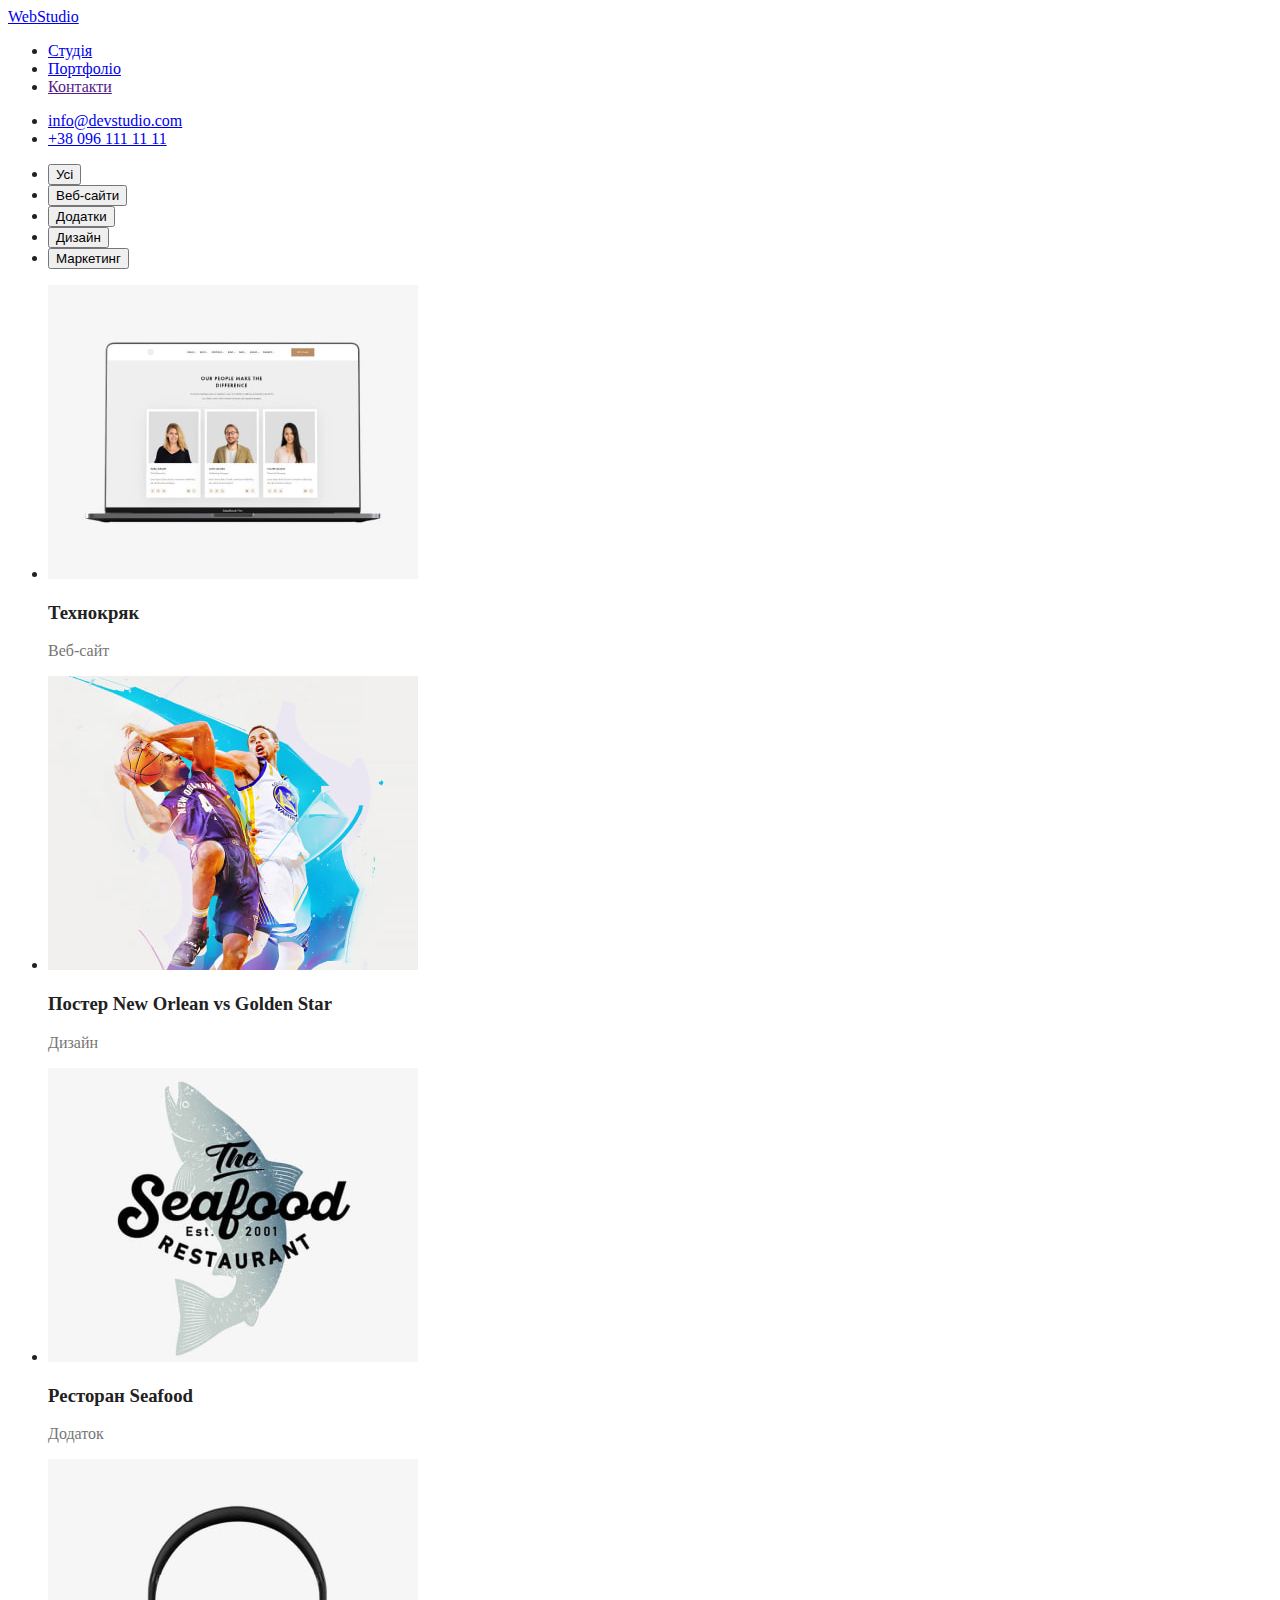
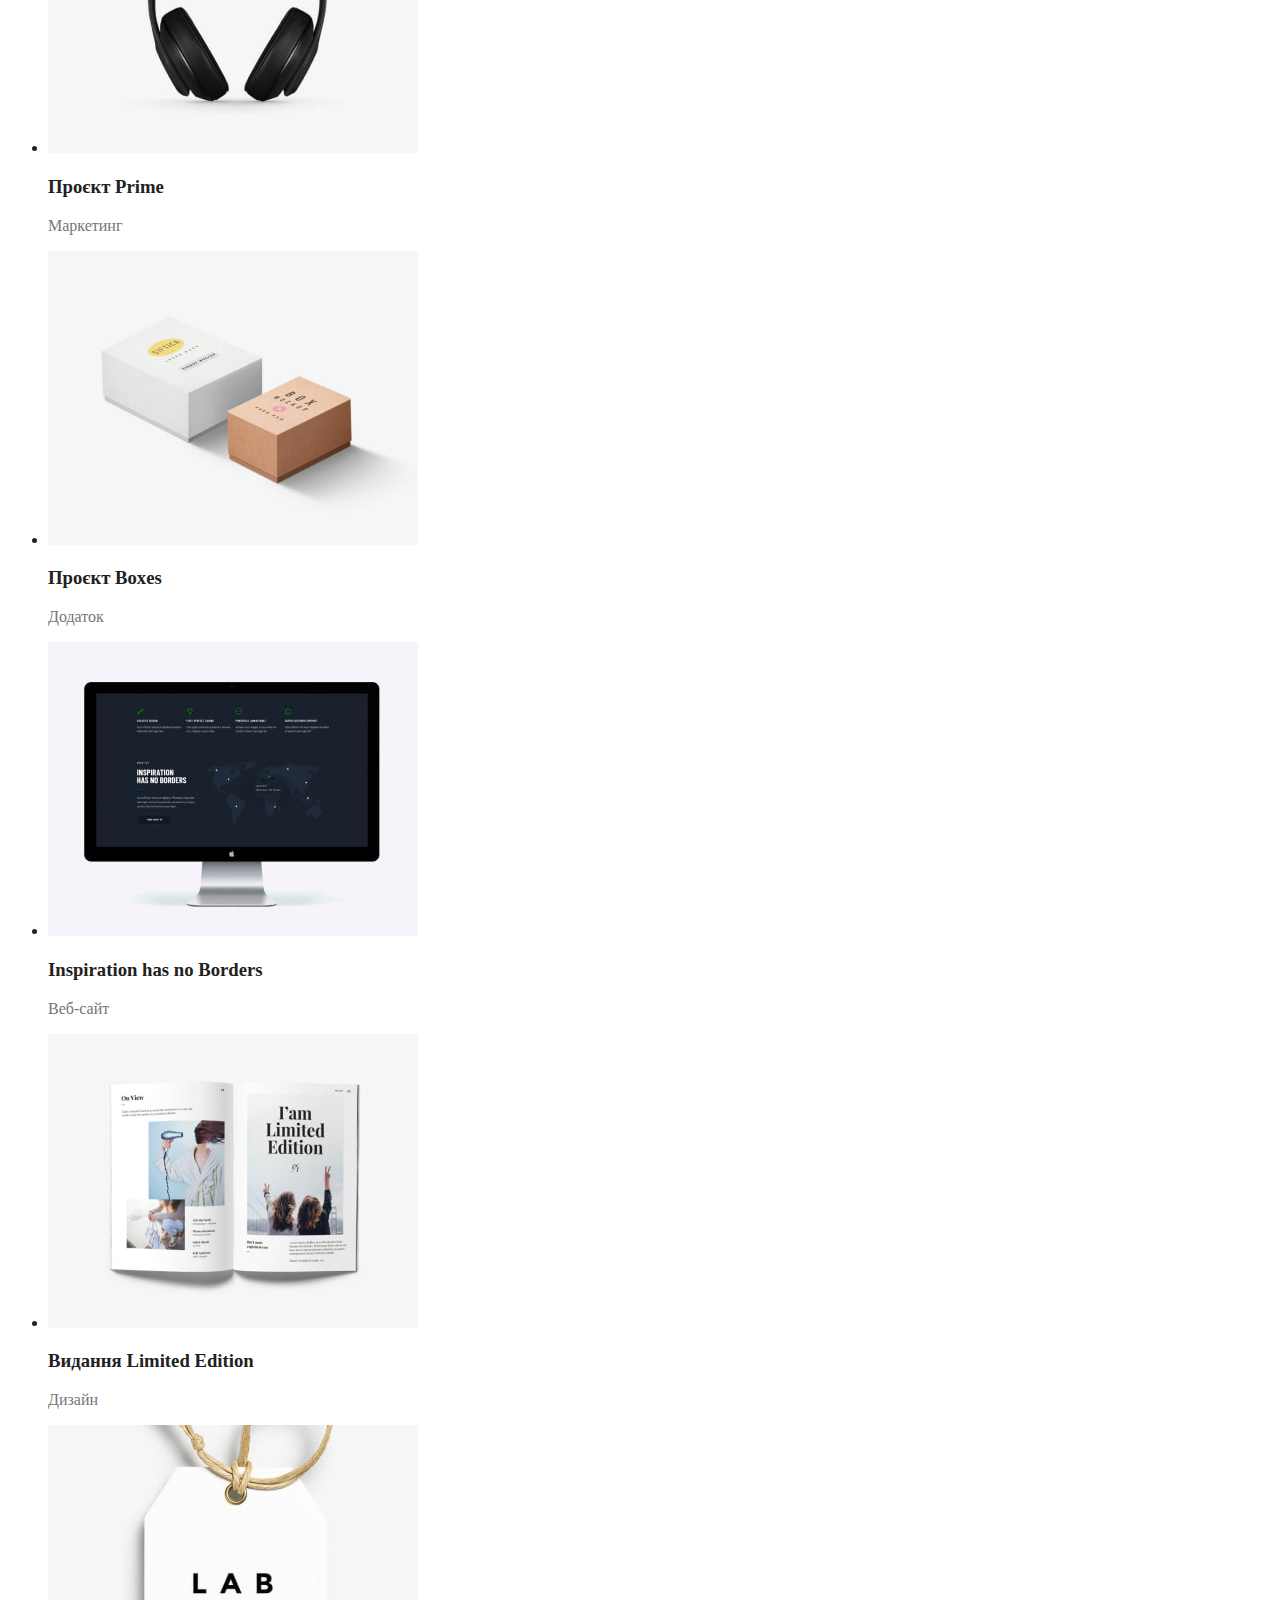
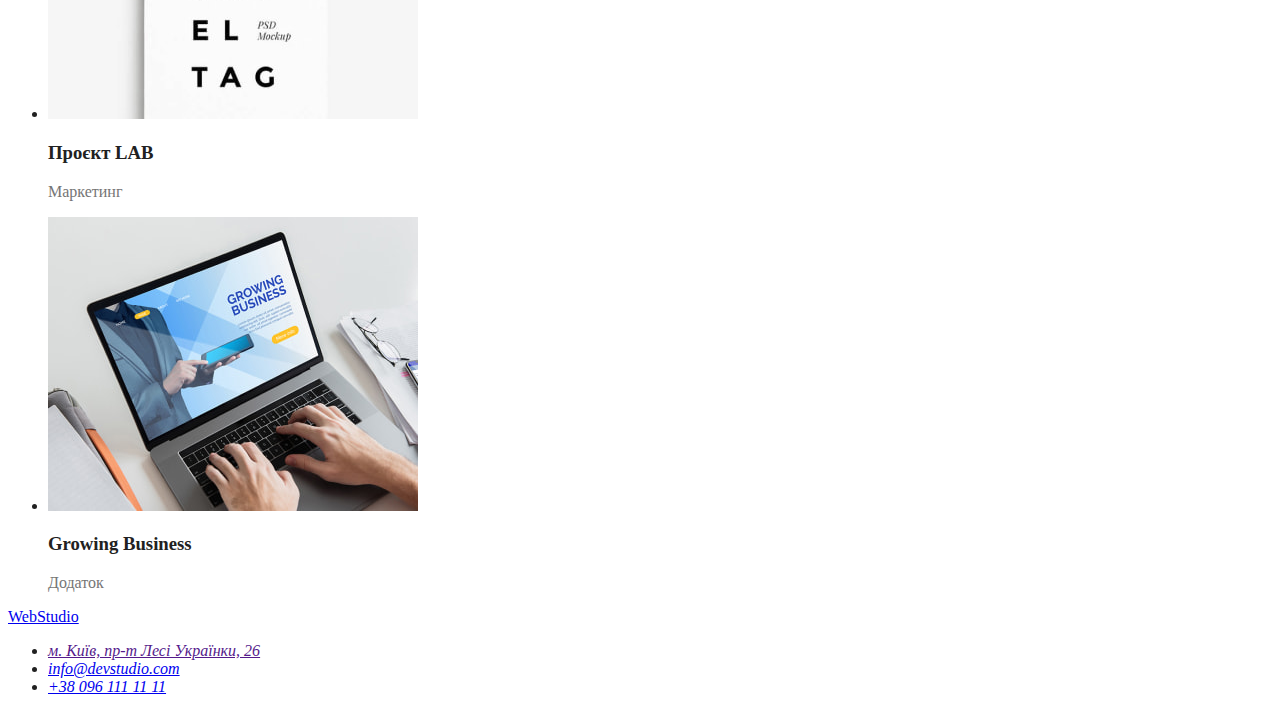
==== portfolio.html @ 9fda2fdc "Изменения небольшие" ====
<!DOCTYPE html>
<html lang="uk-UA">
  <head>
    <meta charset="UTF-8" />
    <meta http-equiv="X-UA-Compatible" content="IE=edge" />
    <meta name="viewport" content="width-device-width, initial-scale=1.0" />
    <title>WebStudio</title>

    <!-- Favicon -->

    <link rel="apple-touch-icon" sizes="180x180" href="./favicon/apple-touch-icon.png" />
    <link rel="icon" type="image/png" sizes="32x32" href="./favicon/favicon-32x32.png" />
    <link rel="icon" type="image/png" sizes="16x16" href="./favicon/favicon-16x16.png" />
    <link rel="manifest" href="./favicon/site.webmanifest" />
    <meta name="msapplication-TileColor" content="#da532c" />
    <meta name="theme-color" content="#ffffff" />

    <link rel="stylesheet" href="./css/styles.css" />
  </head>

  <body class="page">
    <header class="header">
      <nav class="main-nav">
        <a class="logo" href="./index.html">WebStudio</a>
        <ul class="nav-list">
          <li class="nav-item"><a class="nav-link" href="./index.html">Студія</a></li>
          <li class="nav-item"><a class="nav-link" href="./portfolio.html">Портфоліо</a></li>
          <li class="nav-item"><a class="nav-link" href="">Контакти</a></li>
        </ul>
      </nav>
      <ul class="cnt-list">
        <li class="cnt-item">
          <a class="cnt-link" href="mailto:info@devstudio.com">info@devstudio.com</a>
        </li>
        <li class="cnt-item">
          <a class="cnt-link" href="tel:+380961111111">+38 096 111 11 11</a>
        </li>
      </ul>
    </header>

    <main>
      <!-- Portfolio -->
      <section class="prtf">
        <ul class="prtf-list">
          <li class="prtf-item"><button class="prtf-btn" type="button">Усі</button></li>
          <li class="prtf-item"><button class="prtf-btn" type="button">Веб-сайти</button></li>
          <li class="prtf-item"><button class="prtf-btn" type="button">Додатки</button></li>
          <li class="prtf-item"><button class="prtf-btn" type="button">Дизайн</button></li>
          <li class="prtf-item"><button class="prtf-btn" type="button">Маркетинг</button></li>
        </ul>
        <ul class="img-list">
          <li class="img-item">
            <img
              class="img-link"
              src="./images/img-prtf-1.jpg"
              alt="Img1"
              width="370"
              height="294"
            />
            <h3 class="img-title">Технокряк</h3>
            <p class="img-subtitle">Веб-сайт</p>
          </li>
          <li class="img-item">
            <img
              class="img-link"
              src="./images/img-prtf-2.jpg"
              alt="Img2"
              width="370"
              height="294"
            />
            <h3 class="img-title">Постер New Orlean vs Golden Star</h3>
            <p class="img-subtitle">Дизайн</p>
          </li>
          <li class="img-item">
            <img
              class="img-link"
              src="./images/img-prtf-3.jpg"
              alt="Img3"
              width="370"
              height="294"
            />
            <h3 class="img-title">Ресторан Seafood</h3>
            <p class="img-subtitle">Додаток</p>
          </li>
          <li class="img-item">
            <img
              class="img-link"
              src="./images/img-prtf-4.jpg"
              alt="Img4"
              width="370"
              height="294"
            />
            <h3 class="img-title">Проєкт Prime</h3>
            <p class="img-subtitle">Маркетинг</p>
          </li>
          <li class="img-item">
            <img
              class="img-link"
              src="./images/img-prtf-5.jpg"
              alt="Img5"
              width="370"
              height="294"
            />
            <h3 class="img-title">Проєкт Boxes</h3>
            <p class="img-subtitle">Додаток</p>
          </li>
          <li class="img-item">
            <img
              class="img-link"
              src="./images/img-prtf-6.jpg"
              alt="Img6"
              width="370"
              height="294"
            />
            <h3 class="img-title">Inspiration has no Borders</h3>
            <p class="img-subtitle">Веб-сайт</p>
          </li>
          <li class="img-item">
            <img
              class="img-link"
              src="./images/img-prtf-7.jpg"
              alt="Img7"
              width="370"
              height="294"
            />
            <h3 class="img-title">Видання Limited Edition</h3>
            <p class="img-subtitle">Дизайн</p>
          </li>
          <li class="img-item">
            <img
              class="img-link"
              src="./images/img-prtf-8.jpg"
              alt="Img8"
              width="370"
              height="294"
            />
            <h3 class="img-title">Проєкт LAB</h3>
            <p class="img-subtitle">Маркетинг</p>
          </li>
          <li class="img-item">
            <img
              class="img-link"
              src="./images/img-prtf-9.jpg"
              alt="Img9"
              width="370"
              height="294"
            />
            <h3 class="img-title">Growing Business</h3>
            <p class="img-subtitle">Додаток</p>
          </li>
        </ul>
      </section>
    </main>

    <footer class="footer">
      <a class="logo" href="./index.html">WebStudio</a>
      <address class="addr">
        <ul class="addr-list">
          <li class="addr-item">
            <a class="addr-link" href="">м. Київ, пр-т Лесі Українки, 26</a>
          </li>
          <li class="addr-item">
            <a class="addr-link" href="mailto:info@devstudio.com">info@devstudio.com</a>
          </li>
          <li class="addr-item">
            <a class="addr-link" href="tel:+380961111111">+38 096 111 11 11</a>
          </li>
        </ul>
      </address>
    </footer>
  </body>
</html>
---- css/styles.css ----
:root {
    /* Fonts */

    /* Text colors */
    --main-cl: #212121;
    --scn-cl: #757575;
    /* Background colors */

    /* Others */
    
}

body {
    color: var(--main-cl);
}

p {
    color: var(--scn-cl);
}
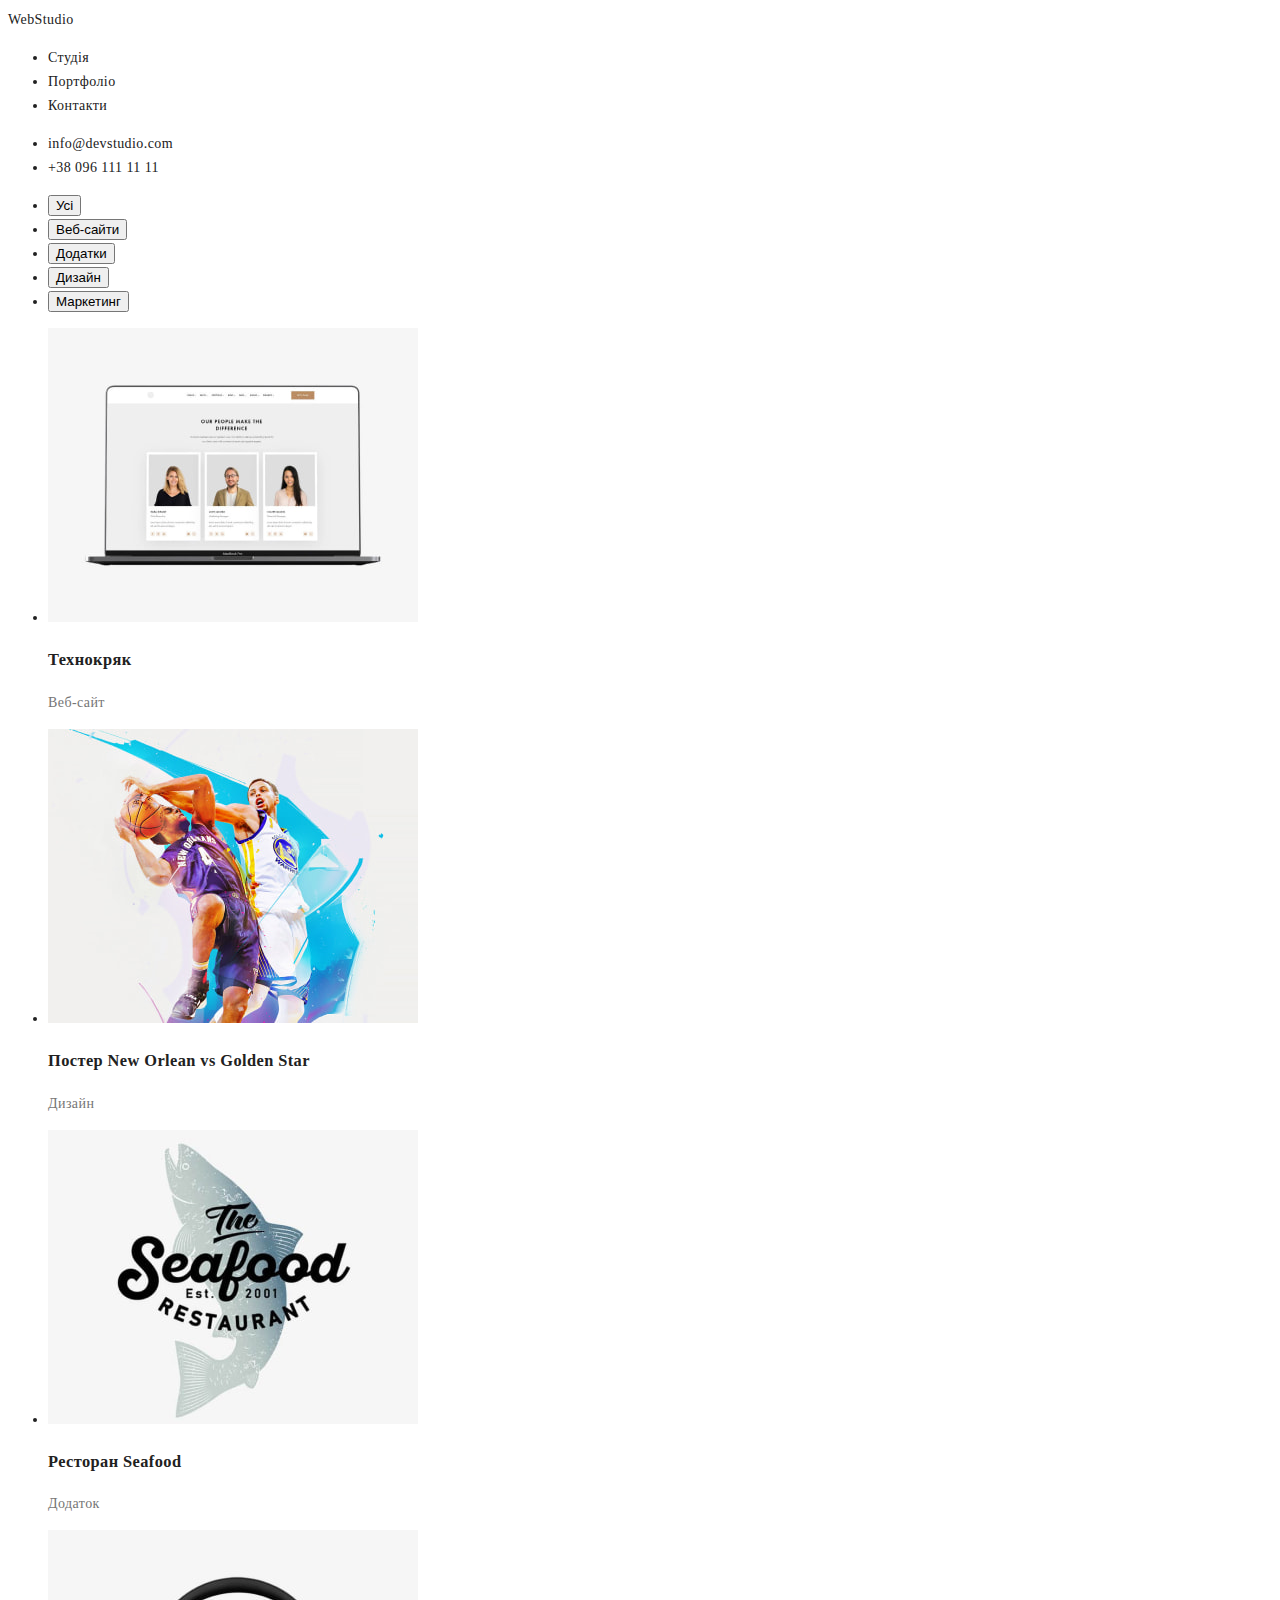
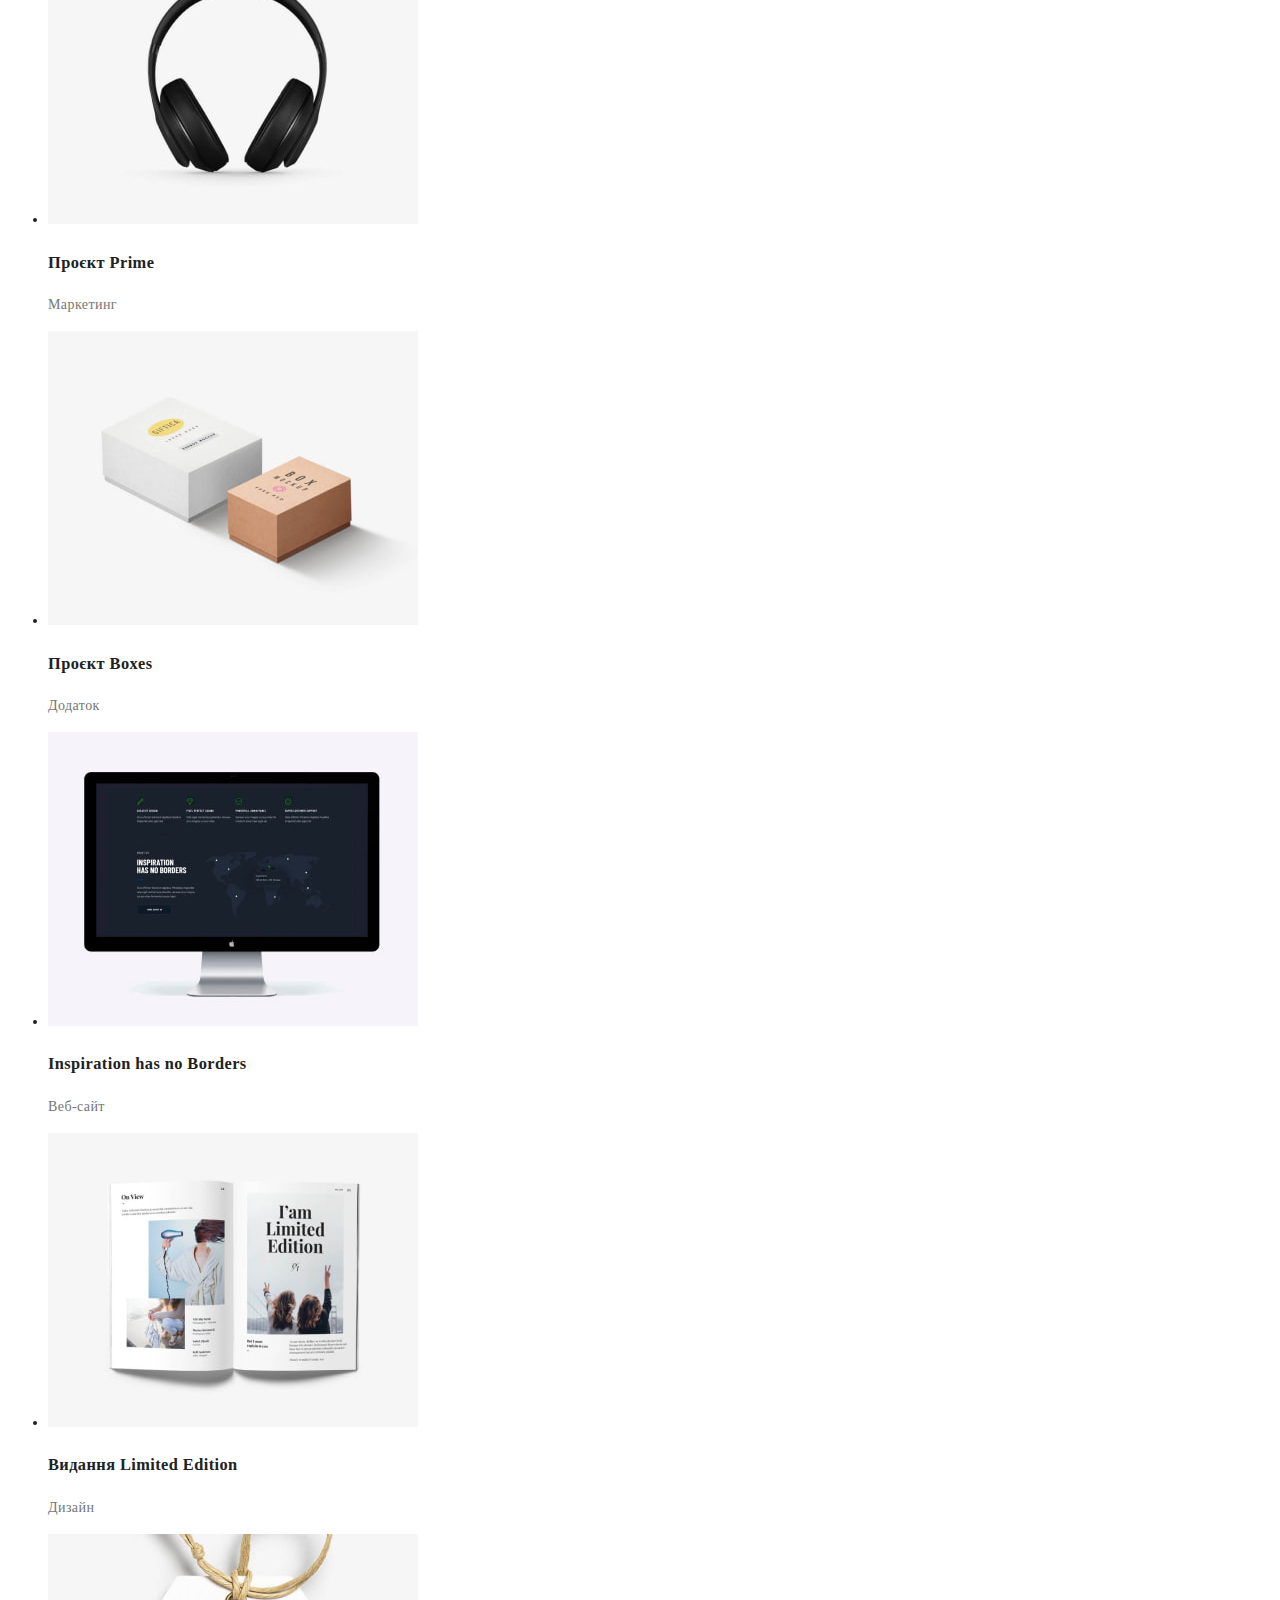
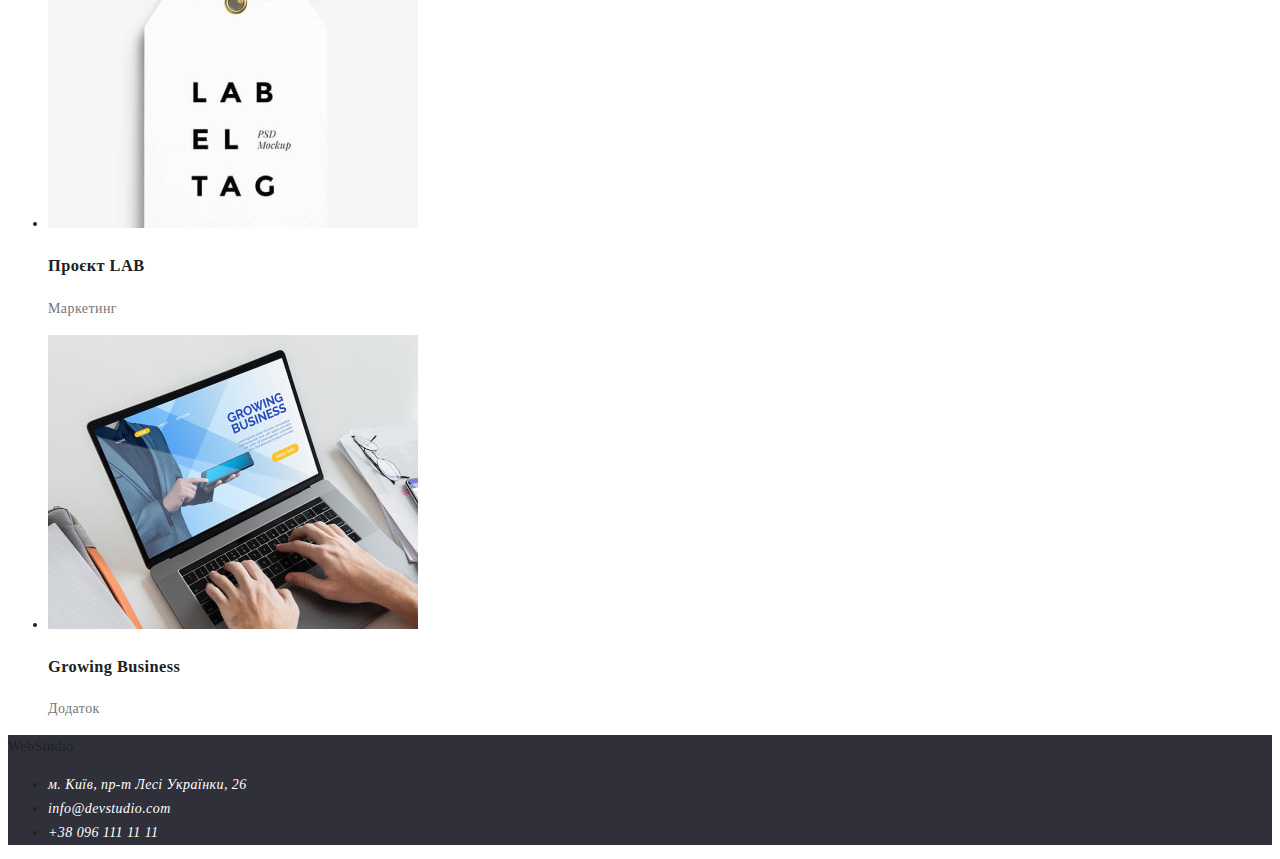
==== commit f05c2775: "Немного стилей" ====
--- a/portfolio.html
+++ b/portfolio.html
@@ -21,19 +21,19 @@
   <body class="page">
     <header class="header">
       <nav class="main-nav">
-        <a class="logo" href="./index.html">WebStudio</a>
+        <a class="logo link" href="./index.html">WebStudio</a>
         <ul class="nav-list">
-          <li class="nav-item"><a class="nav-link" href="./index.html">Студія</a></li>
-          <li class="nav-item"><a class="nav-link" href="./portfolio.html">Портфоліо</a></li>
-          <li class="nav-item"><a class="nav-link" href="">Контакти</a></li>
+          <li class="nav-item"><a class="nav-link link" href="./index.html">Студія</a></li>
+          <li class="nav-item"><a class="nav-link link" href="./portfolio.html">Портфоліо</a></li>
+          <li class="nav-item"><a class="nav-link link" href="">Контакти</a></li>
         </ul>
       </nav>
       <ul class="cnt-list">
         <li class="cnt-item">
-          <a class="cnt-link" href="mailto:info@devstudio.com">info@devstudio.com</a>
+          <a class="cnt-link link" href="mailto:info@devstudio.com">info@devstudio.com</a>
         </li>
         <li class="cnt-item">
-          <a class="cnt-link" href="tel:+380961111111">+38 096 111 11 11</a>
+          <a class="cnt-link link" href="tel:+380961111111">+38 096 111 11 11</a>
         </li>
       </ul>
     </header>
@@ -153,17 +153,17 @@
     </main>
 
     <footer class="footer">
-      <a class="logo" href="./index.html">WebStudio</a>
+      <a class="logo link" href="./index.html">WebStudio</a>
       <address class="addr">
         <ul class="addr-list">
           <li class="addr-item">
-            <a class="addr-link" href="">м. Київ, пр-т Лесі Українки, 26</a>
+            <a class="addr-link link" href="">м. Київ, пр-т Лесі Українки, 26</a>
           </li>
           <li class="addr-item">
-            <a class="addr-link" href="mailto:info@devstudio.com">info@devstudio.com</a>
+            <a class="addr-link link" href="mailto:info@devstudio.com">info@devstudio.com</a>
           </li>
           <li class="addr-item">
-            <a class="addr-link" href="tel:+380961111111">+38 096 111 11 11</a>
+            <a class="addr-link link" href="tel:+380961111111">+38 096 111 11 11</a>
           </li>
         </ul>
       </address>
--- a/css/styles.css
+++ b/css/styles.css
@@ -2,18 +2,48 @@
     /* Fonts */
 
     /* Text colors */
-    --main-cl: #212121;
-    --scn-cl: #757575;
+    --main-txt-cl: #212121;
+    --scn-txt-cl: #757575;
+    --third-txt-cl: #FFFFFF;
+    
     /* Background colors */
+    --main-bg-cl: #2F303A;
 
     /* Others */
     
 }
 
 body {
-    color: var(--main-cl);
+    color: var(--main-txt-cl);
+    font-size: 14px;
+    line-height: calc(24 / 14);
+    letter-spacing: 0.03em;
+    
 }
 
-p {
-    color: var(--scn-cl);
+.pecul-subtitle,
+.team-subtitle,
+.img-subtitle
+ {
+    color: var(--scn-txt-cl);
+}
+
+/* Как вариант */
+/* p {
+   color: var(--scn-txt-cl); 
+} */
+
+.hero,
+.footer {
+    background-color: var(--main-bg-cl);
+}
+
+.link {
+    text-decoration: none;
+    color: var(--main-txt-cl);
+}
+
+.addr-link,
+.hero-title {
+    color: var(--third-txt-cl);
 }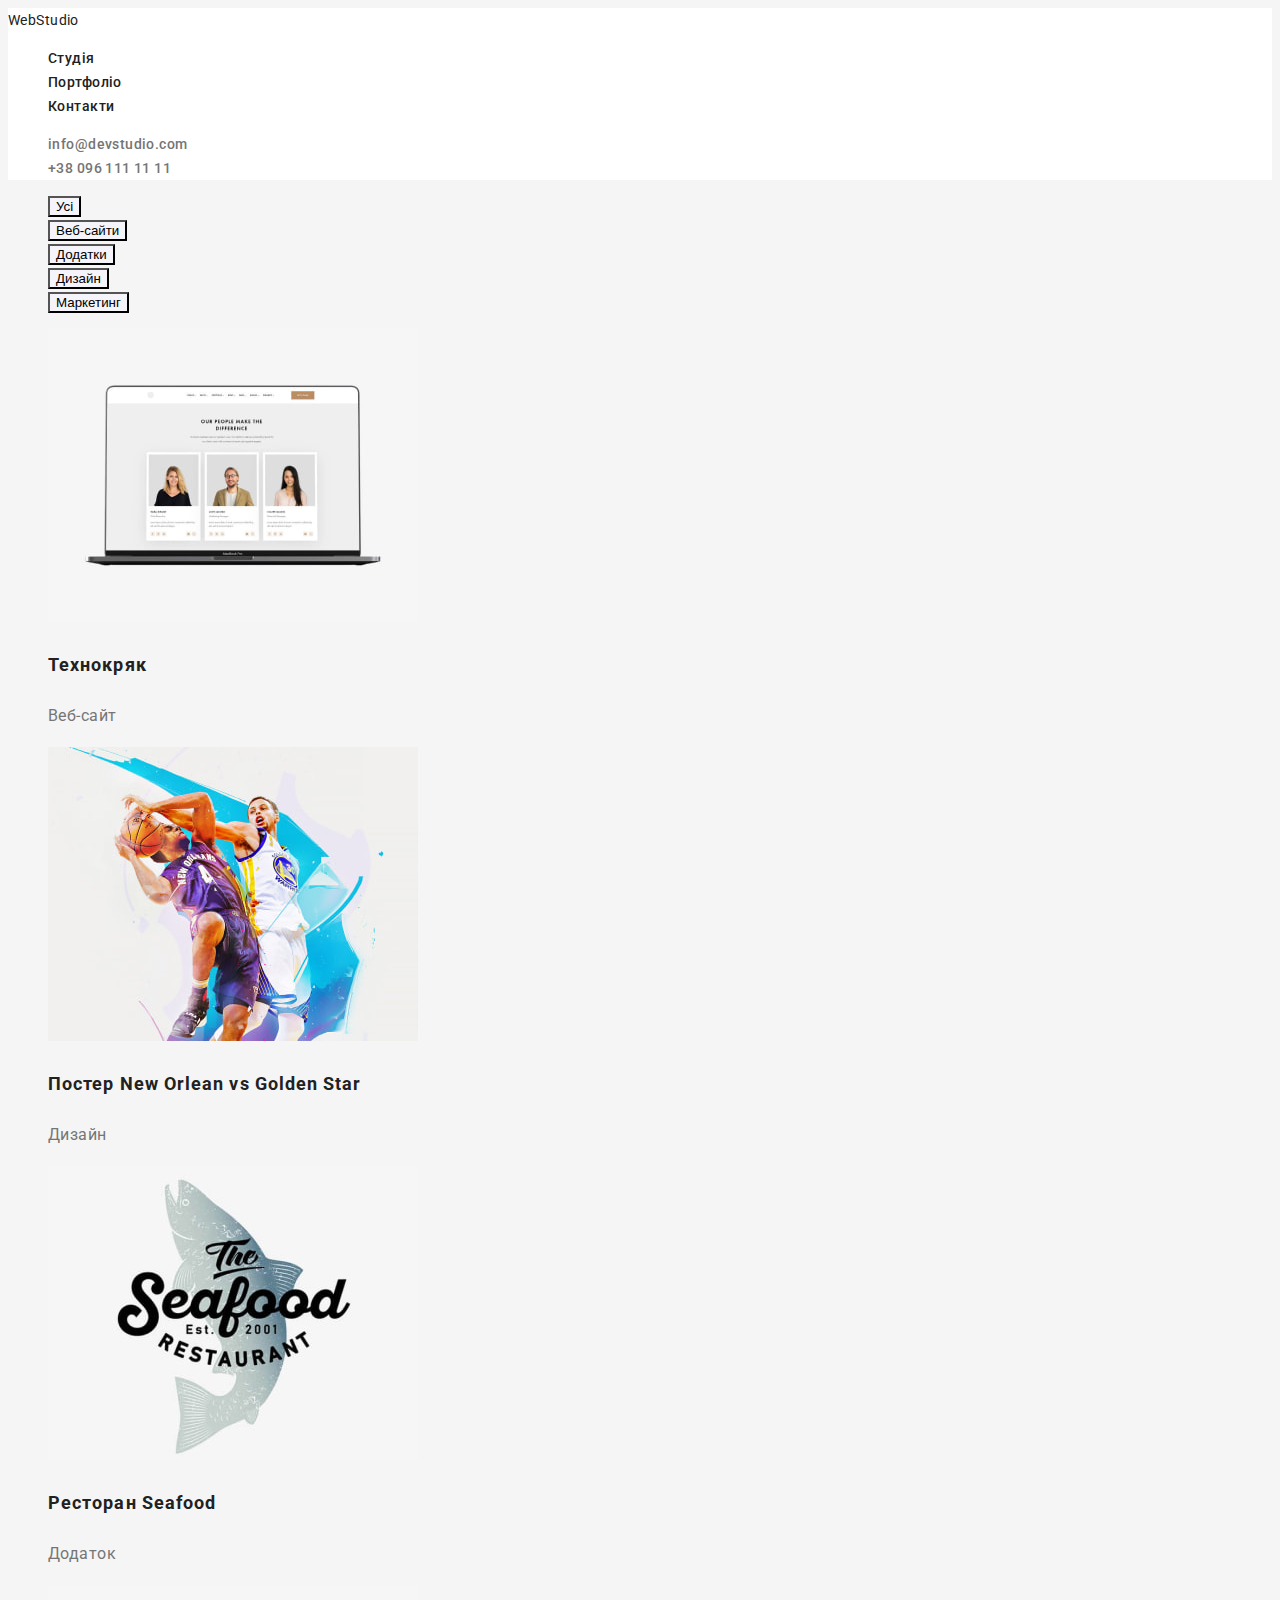
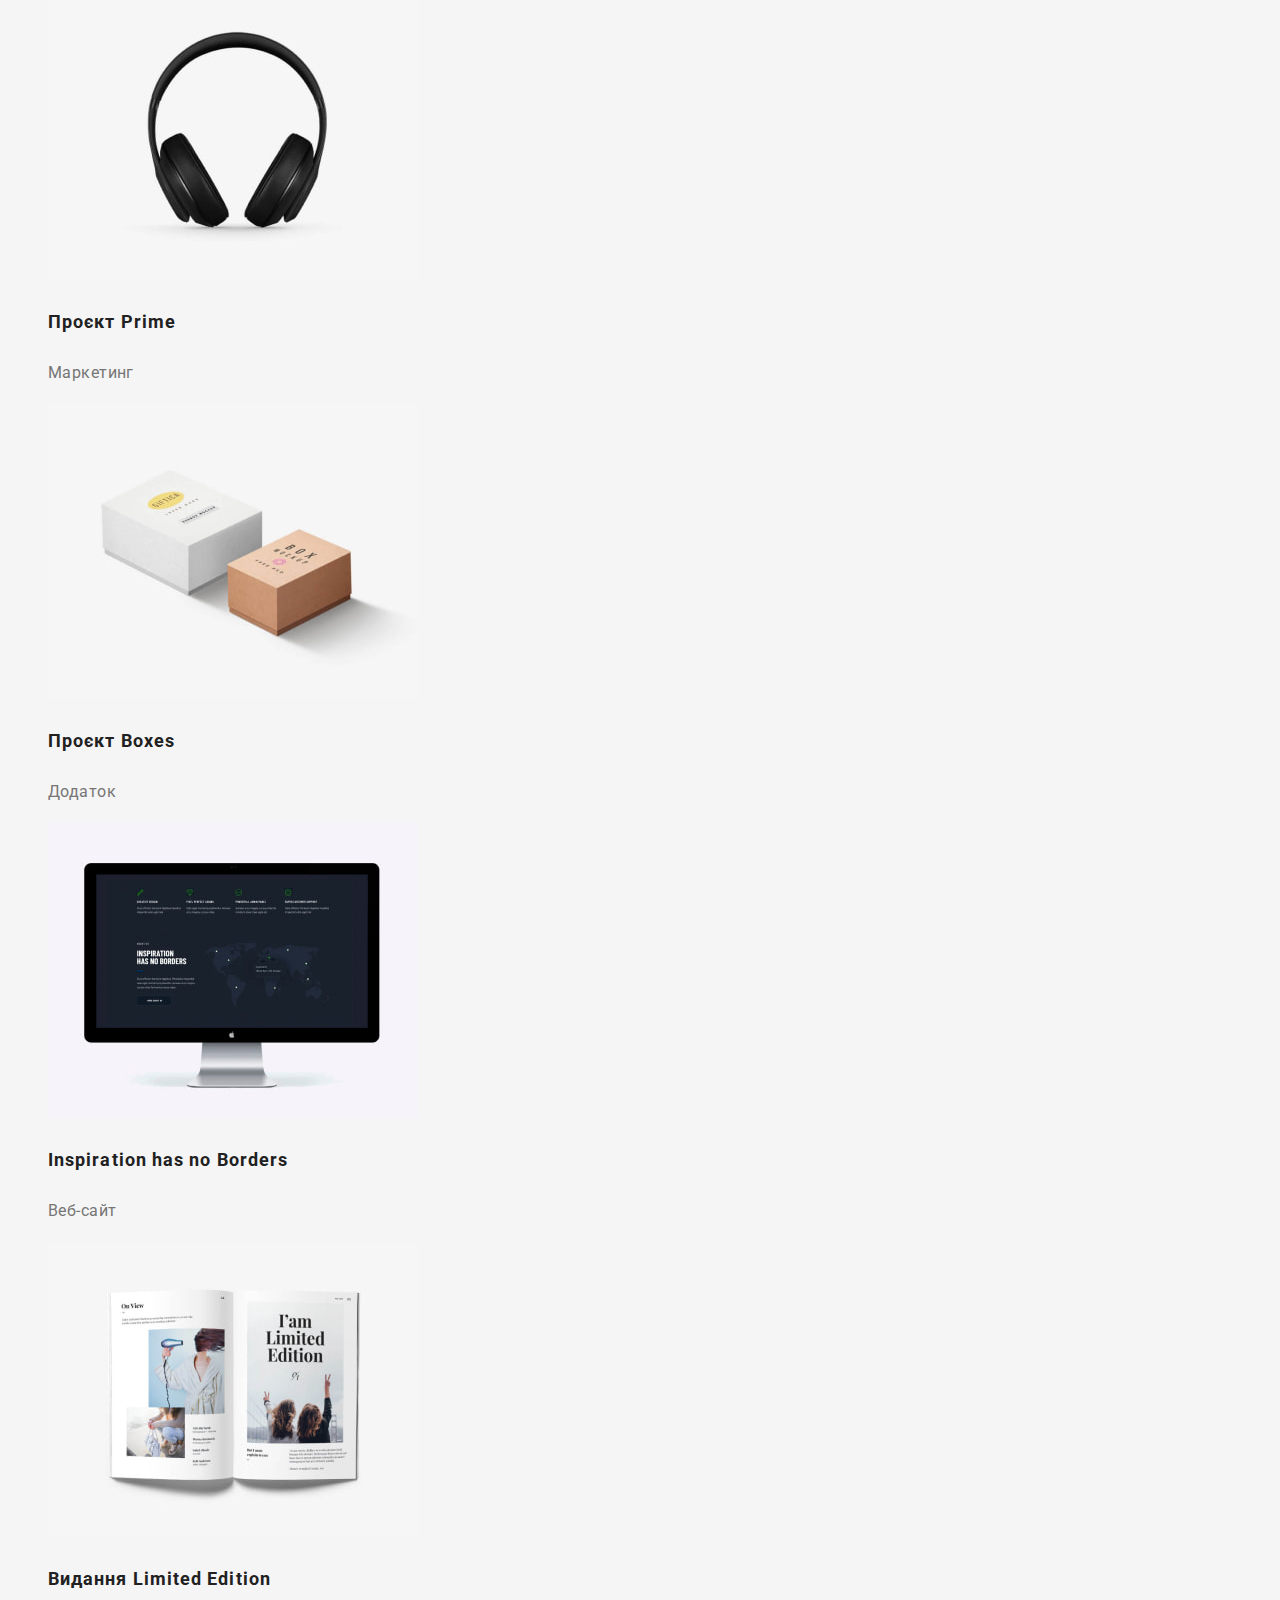
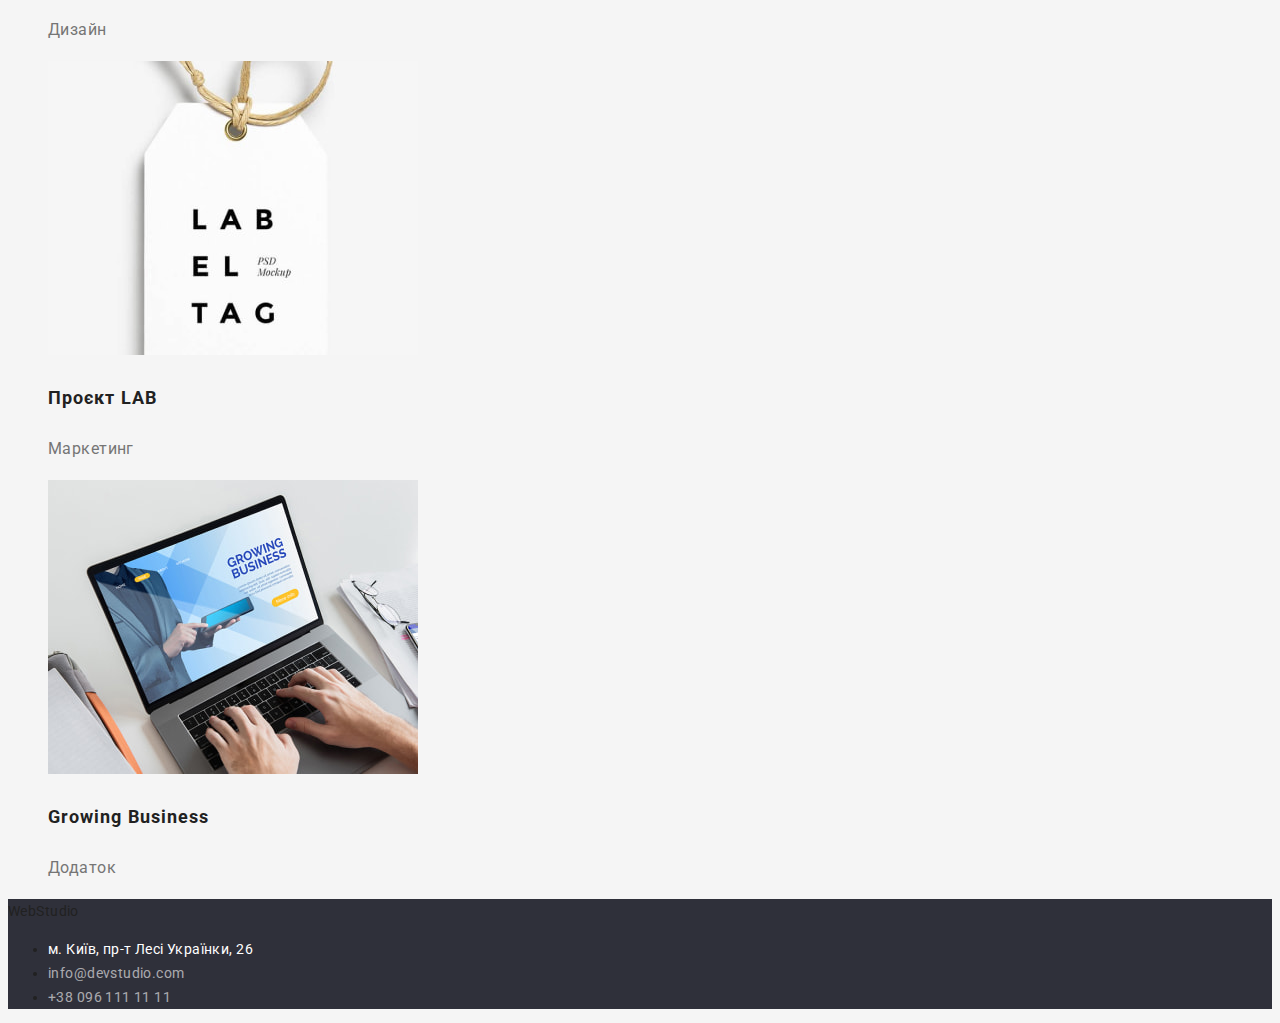
==== commit 0fda1fe7: "Добавлены классы шрифтов" ====
--- a/portfolio.html
+++ b/portfolio.html
@@ -15,20 +15,31 @@
     <meta name="msapplication-TileColor" content="#da532c" />
     <meta name="theme-color" content="#ffffff" />
 
+    <!-- Fonts -->
+    <link rel="preconnect" href="https://fonts.googleapis.com" />
+    <link rel="preconnect" href="https://fonts.gstatic.com" crossorigin />
+    <link
+      href="https://fonts.googleapis.com/css2?family=Raleway:wght@700&family=Roboto:wght@400;500;700;900&display=swap"
+      rel="stylesheet"
+    />
+    <!-- Styles -->
     <link rel="stylesheet" href="./css/styles.css" />
   </head>
 
-  <body class="page">
+  <body class="page"> 
+
+    <!-- Header -->
+
     <header class="header">
       <nav class="main-nav">
         <a class="logo link" href="./index.html">WebStudio</a>
-        <ul class="nav-list">
+        <ul class="nav-list list">
           <li class="nav-item"><a class="nav-link link" href="./index.html">Студія</a></li>
           <li class="nav-item"><a class="nav-link link" href="./portfolio.html">Портфоліо</a></li>
           <li class="nav-item"><a class="nav-link link" href="">Контакти</a></li>
         </ul>
       </nav>
-      <ul class="cnt-list">
+      <ul class="cnt-list list">
         <li class="cnt-item">
           <a class="cnt-link link" href="mailto:info@devstudio.com">info@devstudio.com</a>
         </li>
@@ -41,14 +52,14 @@
     <main>
       <!-- Portfolio -->
       <section class="prtf">
-        <ul class="prtf-list">
+        <ul class="prtf-list list">
           <li class="prtf-item"><button class="prtf-btn" type="button">Усі</button></li>
           <li class="prtf-item"><button class="prtf-btn" type="button">Веб-сайти</button></li>
           <li class="prtf-item"><button class="prtf-btn" type="button">Додатки</button></li>
           <li class="prtf-item"><button class="prtf-btn" type="button">Дизайн</button></li>
           <li class="prtf-item"><button class="prtf-btn" type="button">Маркетинг</button></li>
         </ul>
-        <ul class="img-list">
+        <ul class="img-list list">
           <li class="img-item">
             <img
               class="img-link"
@@ -150,7 +161,9 @@
           </li>
         </ul>
       </section>
-    </main>
+    </main> 
+
+    <!-- Footer -->
 
     <footer class="footer">
       <a class="logo link" href="./index.html">WebStudio</a>
@@ -160,10 +173,10 @@
             <a class="addr-link link" href="">м. Київ, пр-т Лесі Українки, 26</a>
           </li>
           <li class="addr-item">
-            <a class="addr-link link" href="mailto:info@devstudio.com">info@devstudio.com</a>
+            <a class="addr-link link tm" href="mailto:info@devstudio.com">info@devstudio.com</a>
           </li>
           <li class="addr-item">
-            <a class="addr-link link" href="tel:+380961111111">+38 096 111 11 11</a>
+            <a class="addr-link link tm" href="tel:+380961111111">+38 096 111 11 11</a>
           </li>
         </ul>
       </address>
--- a/css/styles.css
+++ b/css/styles.css
@@ -1,31 +1,34 @@
 :root {
-    /* Fonts */
+  /* Fonts */
+  --main-font: 'Roboto', sans-serif;
+  --scn-font: 'Raleway', sans-serif;
 
-    /* Text colors */
-    --main-txt-cl: #212121;
-    --scn-txt-cl: #757575;
-    --third-txt-cl: #FFFFFF;
-    
-    /* Background colors */
-    --main-bg-cl: #2F303A;
+  /* Text colors */
+  --main-txt-cl: #212121;
+  --scn-txt-cl: #757575;
+  --light-txt-cl: #ffffff;
+  --accent-cl: #2196f3;
 
-    /* Others */
-    
+  /* Background colors */
+  --main-bg-cl: #2f303a;
+  --light-bg-cl: #f5f5f5;
+
+  /* Others */
 }
 
 body {
-    color: var(--main-txt-cl);
-    font-size: 14px;
-    line-height: calc(24 / 14);
-    letter-spacing: 0.03em;
-    
+  font-family: var(--main-font);
+  color: var(--main-txt-cl);
+  font-size: 14px;
+  line-height: calc(24 / 14);
+  letter-spacing: 0.03em;
+  background-color: var(--light-bg-cl);
 }
 
 .pecul-subtitle,
 .team-subtitle,
-.img-subtitle
- {
-    color: var(--scn-txt-cl);
+.img-subtitle {
+  color: var(--scn-txt-cl);
 }
 
 /* Как вариант */
@@ -35,15 +38,155 @@
 
 .hero,
 .footer {
-    background-color: var(--main-bg-cl);
+  background-color: var(--main-bg-cl);
 }
 
 .link {
-    text-decoration: none;
-    color: var(--main-txt-cl);
+  text-decoration: none;
+  color: var(--main-txt-cl);
 }
 
 .addr-link,
 .hero-title {
-    color: var(--third-txt-cl);
+  color: var(--light-txt-cl);
+}
+
+.prtf-btn,
+.hero-btn {
+  cursor: pointer;
+}
+
+.list {
+  list-style: none;
+}
+
+/* Header */
+
+.header {
+  background-color: #ffffff;
+}
+
+.nav-link:hover,
+.nav-link:focus,
+.cnt-link:hover,
+.cnt-link:focus {
+  color: var(--accent-cl);
+}
+
+.nav-link {
+  font-weight: 500;
+  line-height: calc(16 / 14);
+}
+
+.cnt-link {
+  font-weight: 500;
+  line-height: calc(16 / 14);
+  color: var(--scn-txt-cl);
+}
+
+/* Hero */
+
+.hero-btn {
+  background-color: var(--accent-cl);
+  color: var(--light-txt-cl);
+}
+
+.hero-title {
+  font-weight: 900;
+  font-size: 44px;
+  line-height: calc(60 / 44);
+  text-align: center;
+  letter-spacing: 0.06em;
+  text-transform: uppercase;
+}
+
+.hero-btn {
+  font-weight: 700;
+  font-size: 16px;
+  line-height: calc(30 / 16);
+  display: flex;
+  align-items: center;
+  text-align: center;
+  letter-spacing: 0.06em;
+}
+
+/* Peculiarities */
+
+.pecul-title {
+  font-weight: 700;
+  font-size: 14px;
+  line-height: calc(16 / 14);
+}
+
+/* About */
+
+.about-title {
+  font-weight: 700;
+  font-size: 36px;
+  line-height: calc(42 / 36);
+  text-align: center;
+}
+
+/* Team */
+
+.team {
+  background-color: #f5f4fa;
+}
+
+.team-img,
+.img-link {
+  background-color: #ffffff;
+}
+
+.team-main-title {
+  font-weight: 700;
+  font-size: 36px;
+  line-height: calc(42 / 36);
+  text-align: center;
+}
+
+.team-title {
+  font-weight: 500;
+  font-size: 16px;
+  line-height: calc(19 / 16);
+  text-align: center;
+}
+
+.team-subtitle {
+  font-size: 16px;
+  line-height: calc(19 / 16);
+  text-align: center;
+}
+
+/* Portfolio */
+
+.prtf-btn {
+  background-color: #f5f4fa;
+}
+
+.prtf-btn:hover {
+  background-color: var(--accent-cl);
+  color: var(--light-txt-cl);
+}
+
+.img-title {
+  font-weight: 700;
+  font-size: 18px;
+  line-height: calc(36 / 18);
+  letter-spacing: 0.06em;
+}
+
+.img-subtitle {
+  font-size: 16px;
+  line-height: calc(30 / 16);
+}
+ 
+/* Footer */
+
+.addr-link {   
+font-style: normal;
+}
+
+.tm {
+    color: rgba(255, 255, 255, 0.6);
 }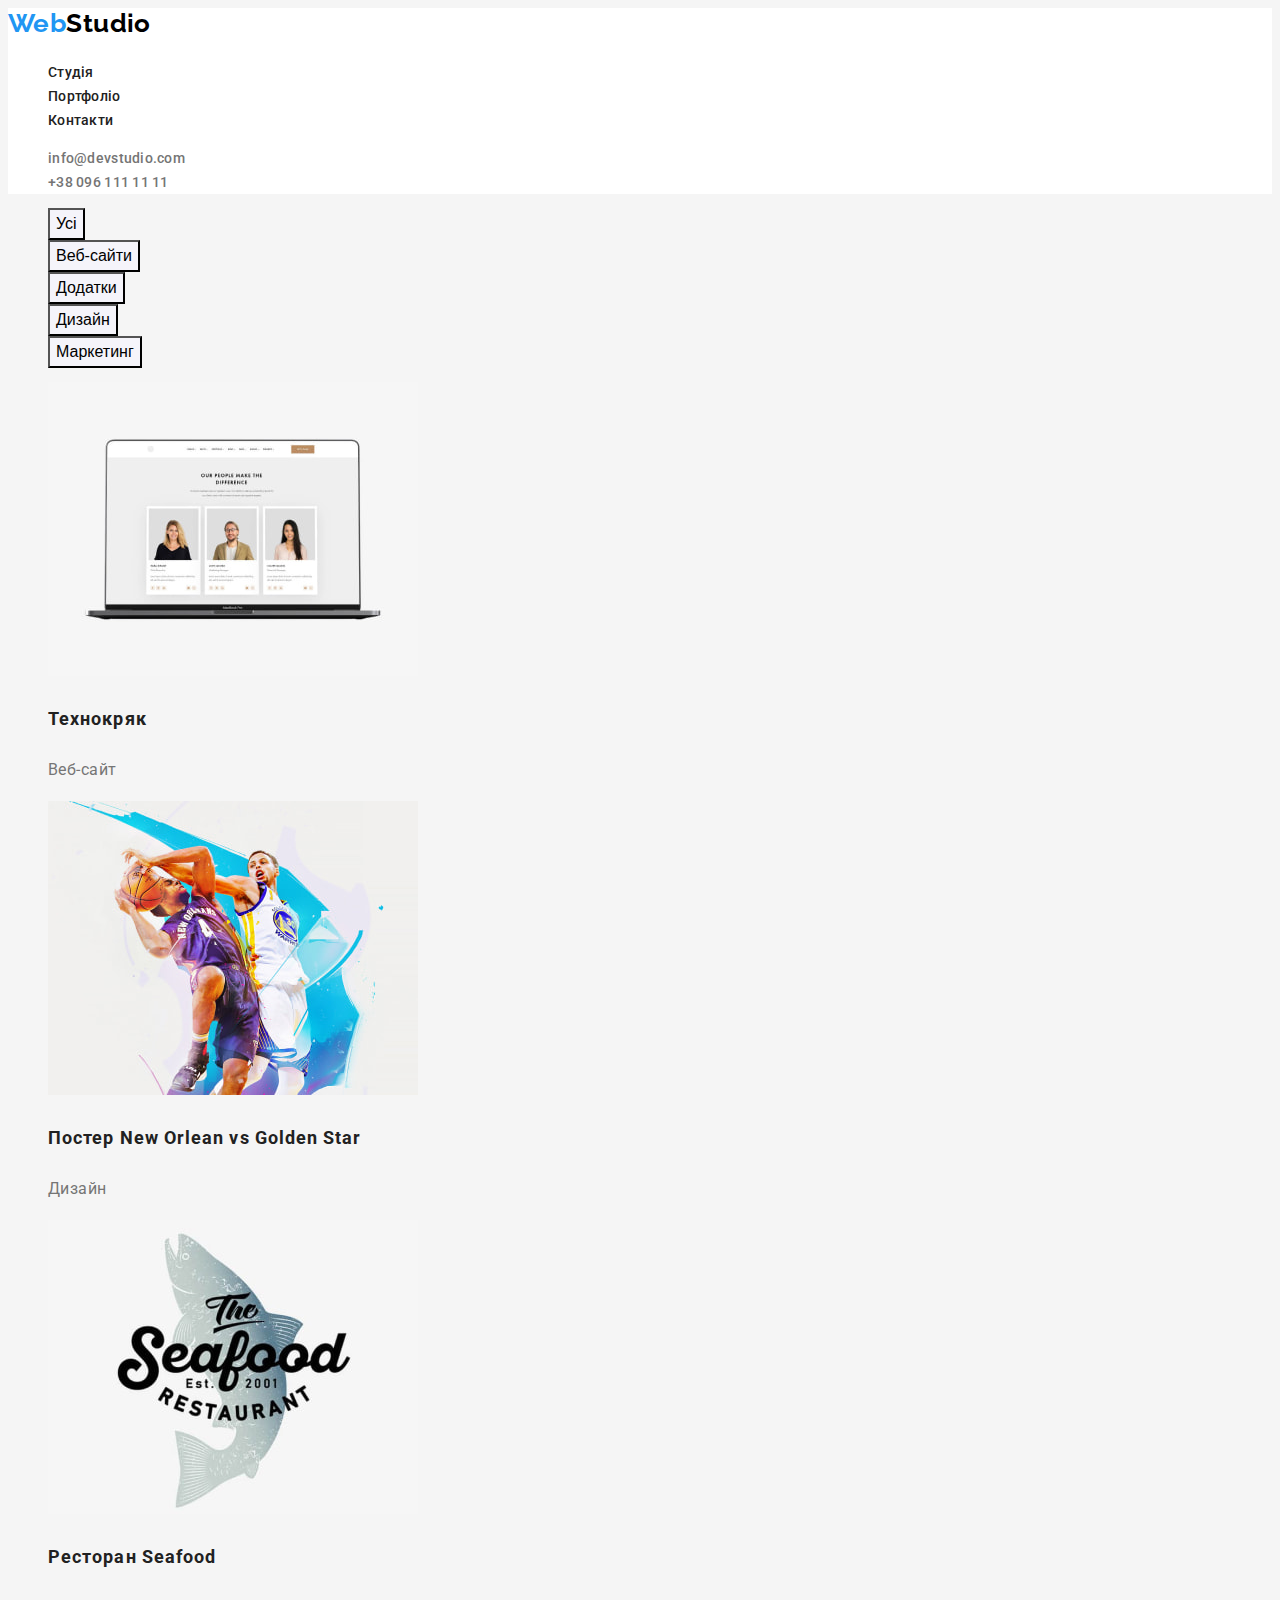
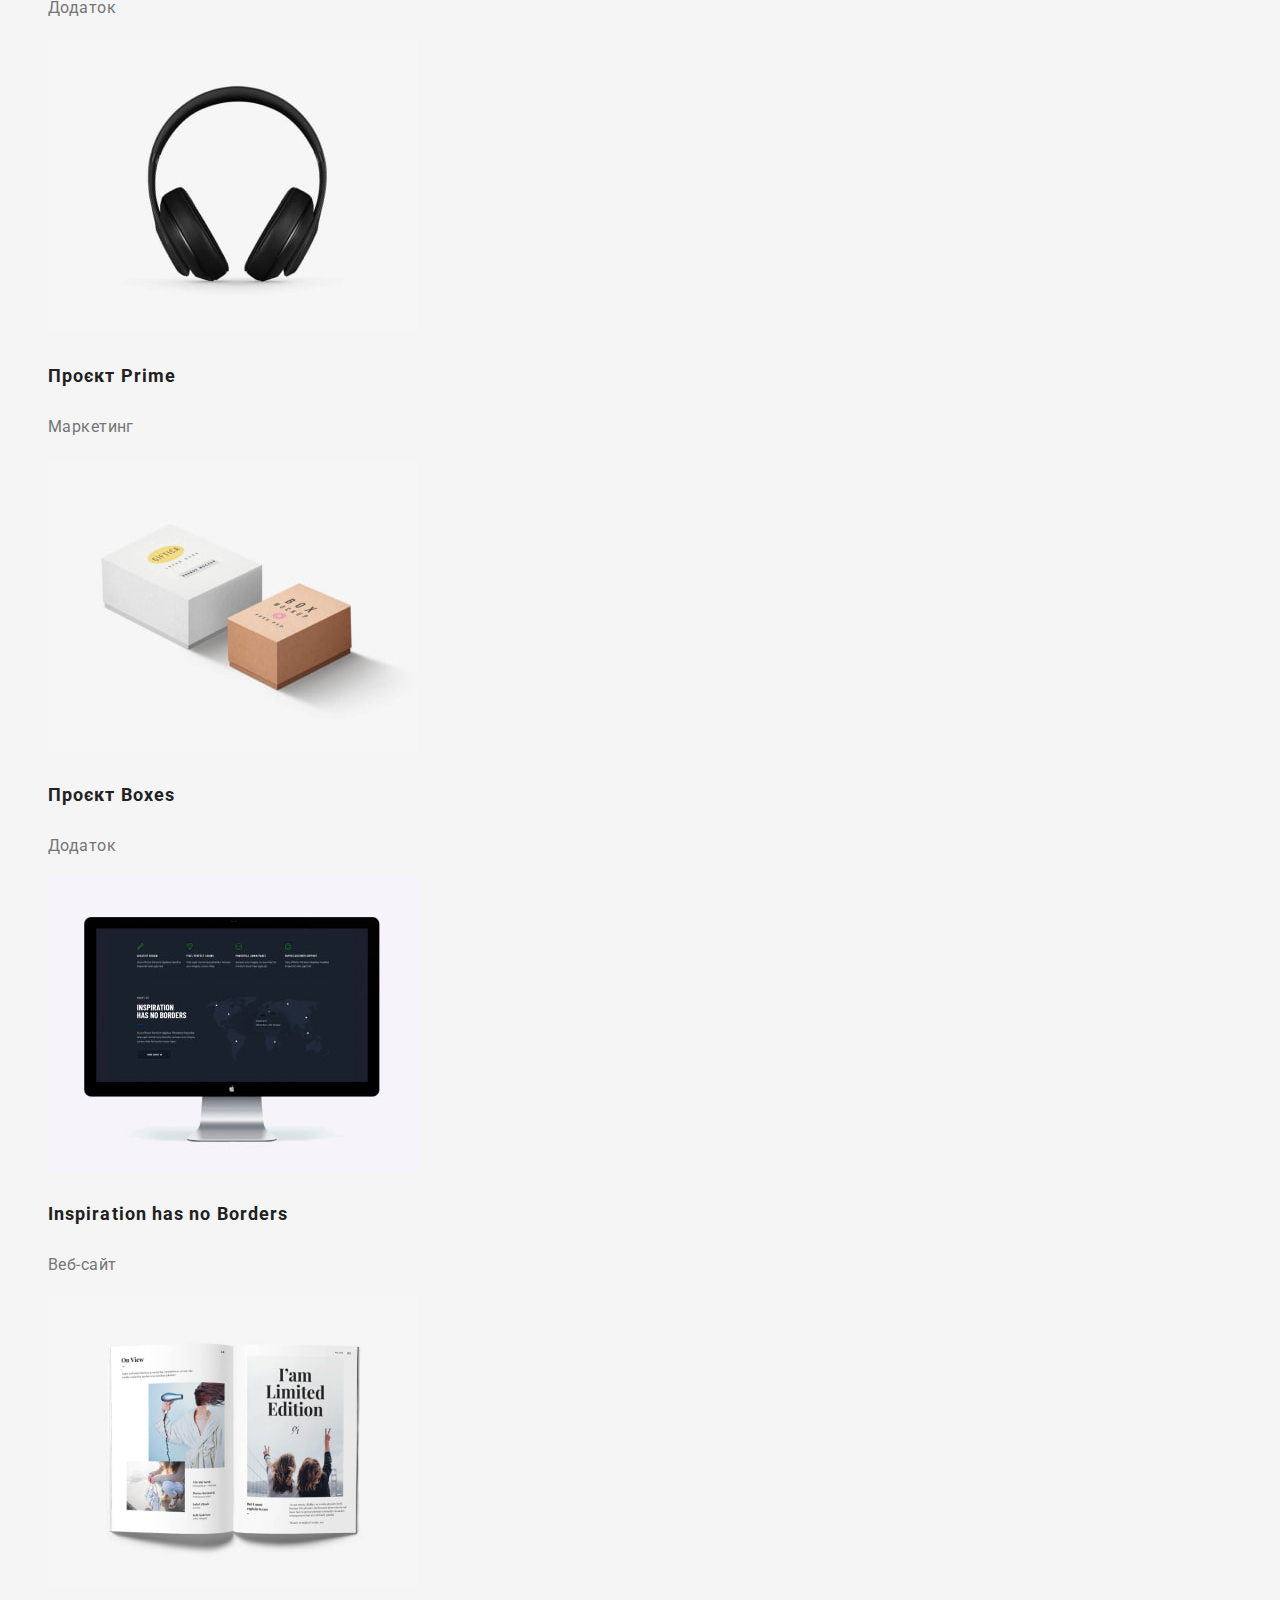
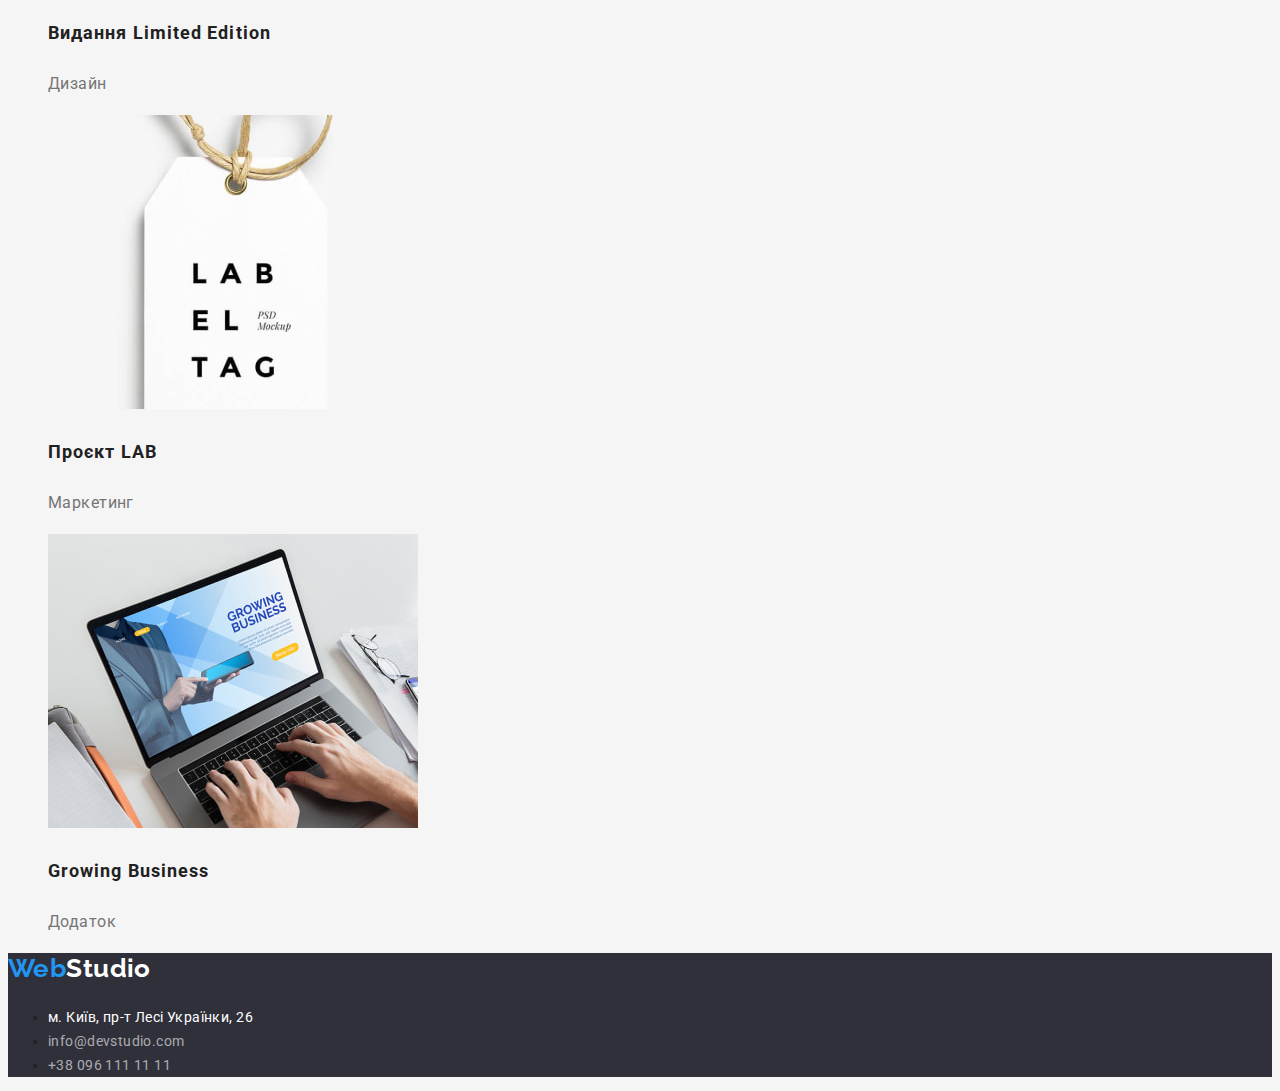
==== commit e83d0d23: "Корректировка стилей лого и контактов" ====
--- a/portfolio.html
+++ b/portfolio.html
@@ -32,7 +32,7 @@
 
     <header class="header">
       <nav class="main-nav">
-        <a class="logo link" href="./index.html">WebStudio</a>
+        <a class="logo link" href="./index.html"><span class="accent">Web</span><span class="dark">Studio</span</a>
         <ul class="nav-list list">
           <li class="nav-item"><a class="nav-link link" href="./index.html">Студія</a></li>
           <li class="nav-item"><a class="nav-link link" href="./portfolio.html">Портфоліо</a></li>
@@ -166,7 +166,7 @@
     <!-- Footer -->
 
     <footer class="footer">
-      <a class="logo link" href="./index.html">WebStudio</a>
+      <a class="logo link" href="./index.html"><span class="accent">Web</span><span class="light">Studio</span</a>
       <address class="addr">
         <ul class="addr-list">
           <li class="addr-item">
--- a/css/styles.css
+++ b/css/styles.css
@@ -62,6 +62,25 @@
 
 /* Header */
 
+.logo {
+  font-family: 'Raleway';
+  font-weight: 700;
+  font-size: 26px;
+  line-height: calc(31 / 26);
+}
+
+.accent {
+  color: var(--accent-cl);
+}
+
+.light {
+  color: #ffffff;
+}
+
+.dark {
+  color: #000000;
+}
+
 .header {
   background-color: #ffffff;
 }
@@ -76,12 +95,14 @@
 .nav-link {
   font-weight: 500;
   line-height: calc(16 / 14);
+  letter-spacing: 0.02em;
 }
 
 .cnt-link {
   font-weight: 500;
   line-height: calc(16 / 14);
   color: var(--scn-txt-cl);
+  letter-spacing: 0.02em;
 }
 
 /* Hero */
@@ -169,6 +190,13 @@
   color: var(--light-txt-cl);
 }
 
+.prtf-btn {
+  font-weight: 500;
+  font-size: 16px;
+  line-height: calc(26 / 16);
+  text-align: center;
+}
+
 .img-title {
   font-weight: 700;
   font-size: 18px;
@@ -180,13 +208,18 @@
   font-size: 16px;
   line-height: calc(30 / 16);
 }
- 
+
 /* Footer */
 
-.addr-link {   
-font-style: normal;
+.addr-link {
+  font-style: normal;
 }
 
 .tm {
-    color: rgba(255, 255, 255, 0.6);
+  color: rgba(255, 255, 255, 0.6);
+}
+
+.addr-link:hover,
+.addr-link:focus {
+  color: var(--accent-cl);
 }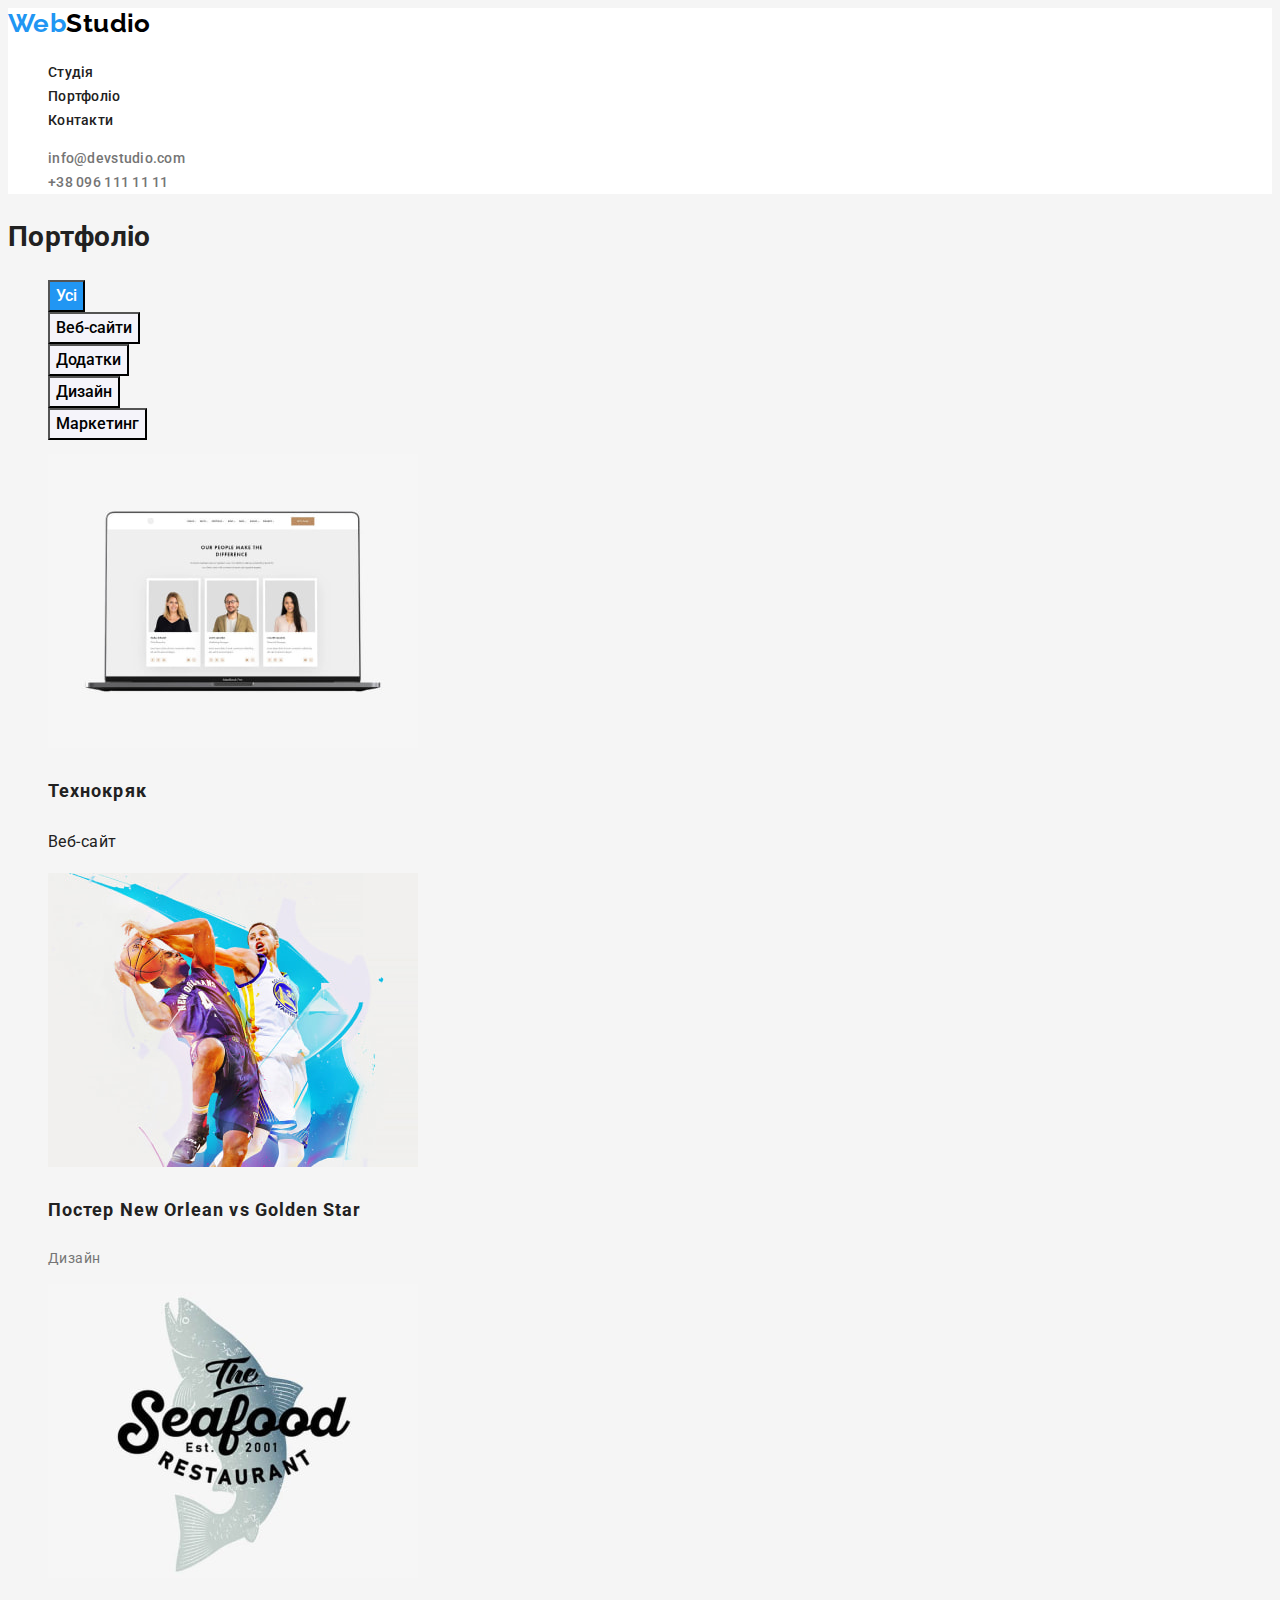
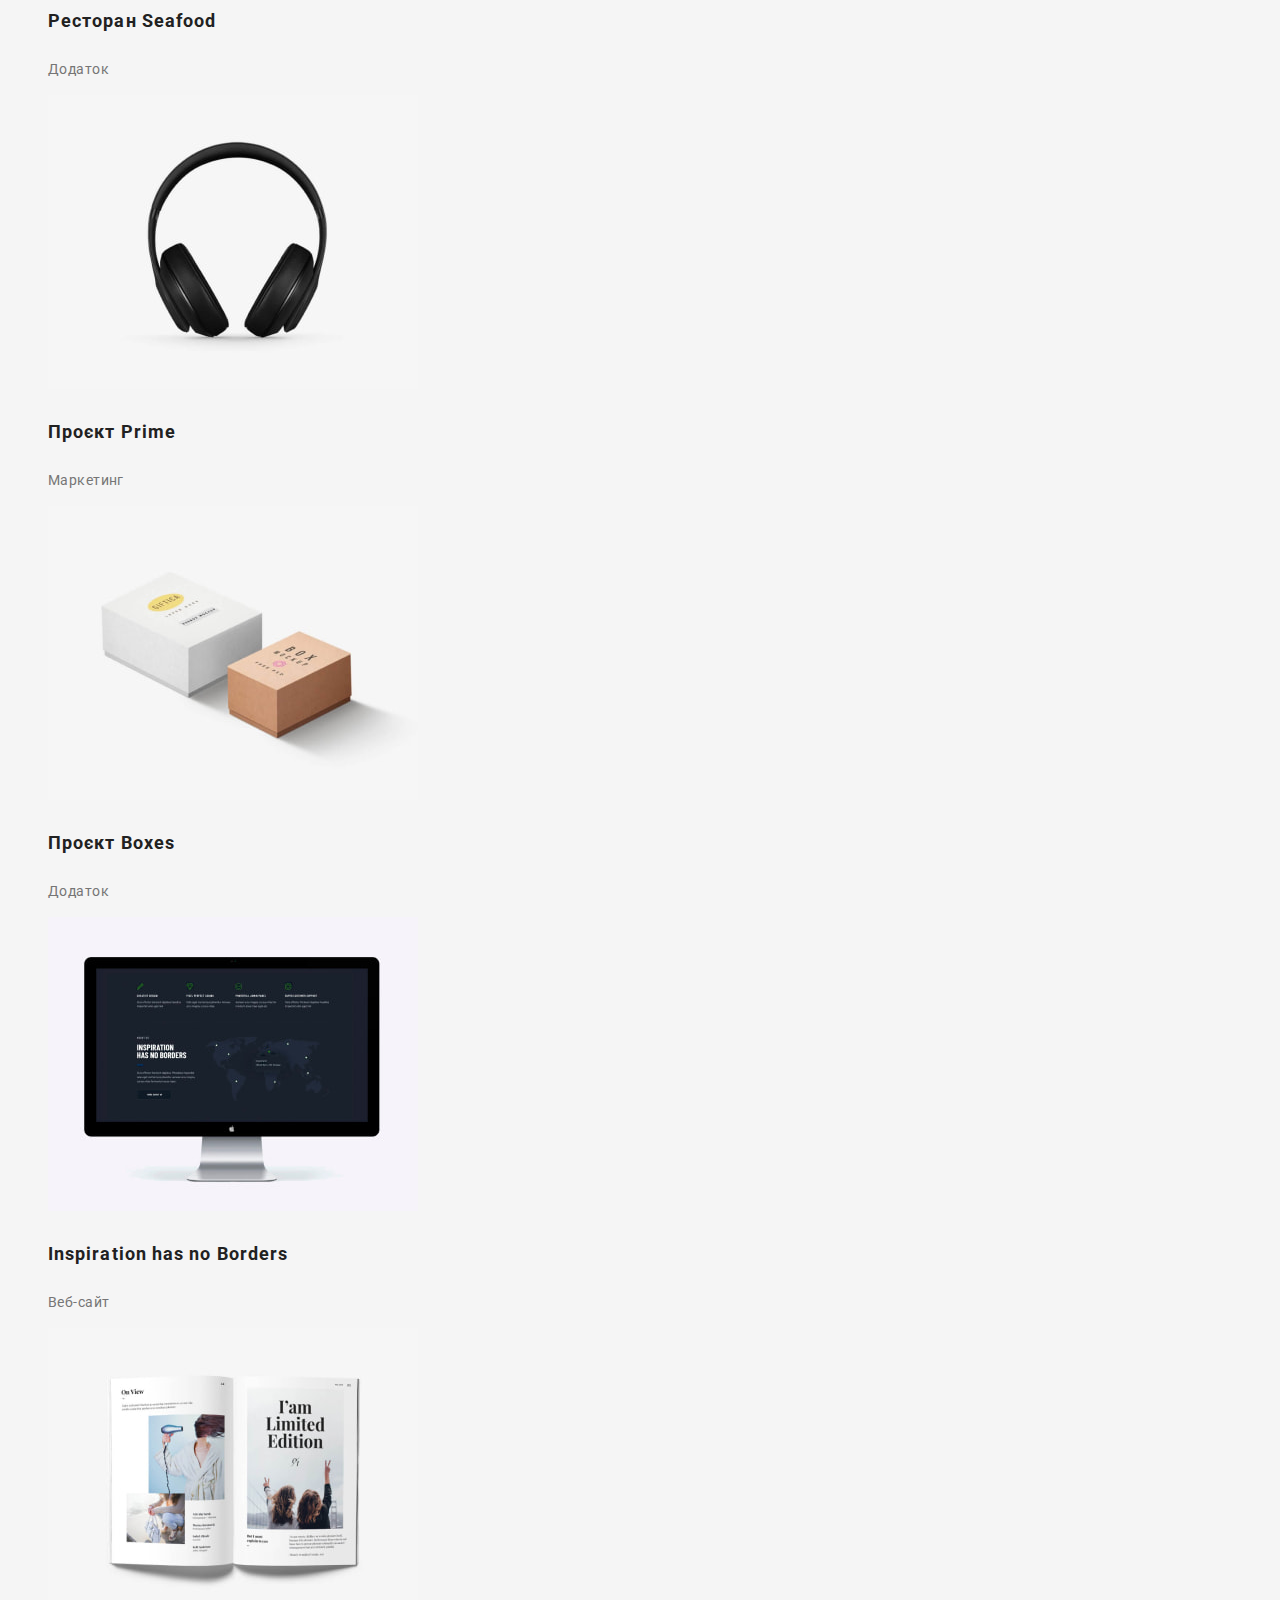
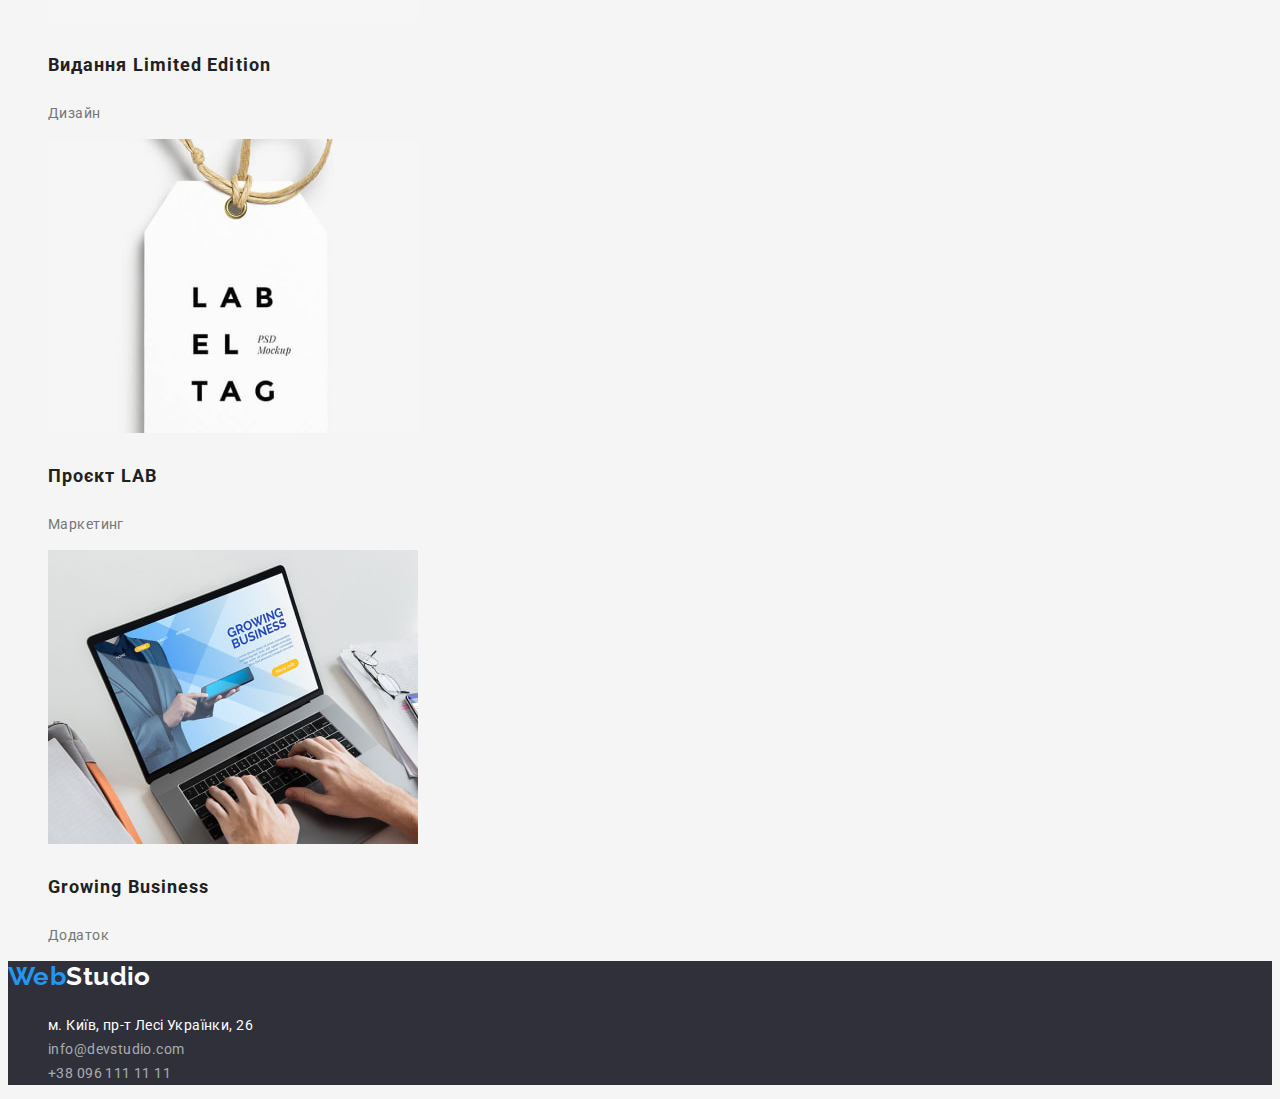
==== commit 2ac1947f: "Сделал исправления по закмечаниям" ====
--- a/portfolio.html
+++ b/portfolio.html
@@ -35,7 +35,7 @@
         <a class="logo link" href="./index.html"><span class="accent">Web</span><span class="dark">Studio</span</a>
         <ul class="nav-list list">
           <li class="nav-item"><a class="nav-link link" href="./index.html">Студія</a></li>
-          <li class="nav-item"><a class="nav-link link" href="./portfolio.html">Портфоліо</a></li>
+          <li class="nav-item"><a class="nav-link link current" href="./portfolio.html">Портфоліо</a></li>
           <li class="nav-item"><a class="nav-link link" href="">Контакти</a></li>
         </ul>
       </nav>
@@ -52,10 +52,11 @@
     <main>
       <!-- Portfolio -->
       <section class="prtf">
+        <h1>Портфоліо</h1>  
         <ul class="prtf-list list">
-          <li class="prtf-item"><button class="prtf-btn" type="button">Усі</button></li>
+          <li class="prtf-item"><button class="active" type="button">Усі</button></li>
           <li class="prtf-item"><button class="prtf-btn" type="button">Веб-сайти</button></li>
-          <li class="prtf-item"><button class="prtf-btn" type="button">Додатки</button></li>
+          <li class="prtf-item"><button class="prtf-btn"  atype="button">Додатки</button></li>
           <li class="prtf-item"><button class="prtf-btn" type="button">Дизайн</button></li>
           <li class="prtf-item"><button class="prtf-btn" type="button">Маркетинг</button></li>
         </ul>
@@ -68,8 +69,8 @@
               width="370"
               height="294"
             />
-            <h3 class="img-title">Технокряк</h3>
-            <p class="img-subtitle">Веб-сайт</p>
+            <h3 class="prtf-title">Технокряк</h3>
+            <p class="prtf-text">Веб-сайт</p>
           </li>
           <li class="img-item">
             <img
@@ -79,8 +80,8 @@
               width="370"
               height="294"
             />
-            <h3 class="img-title">Постер New Orlean vs Golden Star</h3>
-            <p class="img-subtitle">Дизайн</p>
+            <h3 class="prtf-title">Постер New Orlean vs Golden Star</h3>
+            <p class="prtf-tex">Дизайн</p>
           </li>
           <li class="img-item">
             <img
@@ -90,8 +91,8 @@
               width="370"
               height="294"
             />
-            <h3 class="img-title">Ресторан Seafood</h3>
-            <p class="img-subtitle">Додаток</p>
+            <h3 class="prtf-title">Ресторан Seafood</h3>
+            <p class="prtf-tex">Додаток</p>
           </li>
           <li class="img-item">
             <img
@@ -101,8 +102,8 @@
               width="370"
               height="294"
             />
-            <h3 class="img-title">Проєкт Prime</h3>
-            <p class="img-subtitle">Маркетинг</p>
+            <h3 class="prtf-title">Проєкт Prime</h3>
+            <p class="prtf-tex">Маркетинг</p>
           </li>
           <li class="img-item">
             <img
@@ -112,8 +113,8 @@
               width="370"
               height="294"
             />
-            <h3 class="img-title">Проєкт Boxes</h3>
-            <p class="img-subtitle">Додаток</p>
+            <h3 class="prtf-title">Проєкт Boxes</h3>
+            <p class="prtf-tex">Додаток</p>
           </li>
           <li class="img-item">
             <img
@@ -123,8 +124,8 @@
               width="370"
               height="294"
             />
-            <h3 class="img-title">Inspiration has no Borders</h3>
-            <p class="img-subtitle">Веб-сайт</p>
+            <h3 class="prtf-title">Inspiration has no Borders</h3>
+            <p class="prtf-tex">Веб-сайт</p>
           </li>
           <li class="img-item">
             <img
@@ -134,8 +135,8 @@
               width="370"
               height="294"
             />
-            <h3 class="img-title">Видання Limited Edition</h3>
-            <p class="img-subtitle">Дизайн</p>
+            <h3 class="prtf-title">Видання Limited Edition</h3>
+            <p class="prtf-tex">Дизайн</p>
           </li>
           <li class="img-item">
             <img
@@ -145,8 +146,8 @@
               width="370"
               height="294"
             />
-            <h3 class="img-title">Проєкт LAB</h3>
-            <p class="img-subtitle">Маркетинг</p>
+            <h3 class="prtf-title">Проєкт LAB</h3>
+            <p class="prtf-tex">Маркетинг</p>
           </li>
           <li class="img-item">
             <img
@@ -156,8 +157,8 @@
               width="370"
               height="294"
             />
-            <h3 class="img-title">Growing Business</h3>
-            <p class="img-subtitle">Додаток</p>
+            <h3 class="prtf-title">Growing Business</h3>
+            <p class="prtf-tex">Додаток</p>
           </li>
         </ul>
       </section>
@@ -168,7 +169,7 @@
     <footer class="footer">
       <a class="logo link" href="./index.html"><span class="accent">Web</span><span class="light">Studio</span</a>
       <address class="addr">
-        <ul class="addr-list">
+        <ul class="addr-list list">
           <li class="addr-item">
             <a class="addr-link link" href="">м. Київ, пр-т Лесі Українки, 26</a>
           </li>
--- a/css/styles.css
+++ b/css/styles.css
@@ -27,7 +27,7 @@
 
 .pecul-subtitle,
 .team-subtitle,
-.img-subtitle {
+.prtf-tex {
   color: var(--scn-txt-cl);
 }
 
@@ -63,7 +63,12 @@
 /* Header */
 
 .logo {
-  font-family: 'Raleway';
+  /* font-family: 'Raleway';
+  font-weight: 700;
+  font-size: 26px;
+  line-height: calc(31 / 26); */
+
+  font-family: var(--scn-font);
   font-weight: 700;
   font-size: 26px;
   line-height: calc(31 / 26);
@@ -92,6 +97,10 @@
   color: var(--accent-cl);
 }
 
+.current:visited {
+  color: var(--accent-cl);
+}
+
 .nav-link {
   font-weight: 500;
   line-height: calc(16 / 14);
@@ -134,7 +143,6 @@
 /* Peculiarities */
 
 .pecul-title {
-  font-weight: 700;
   font-size: 14px;
   line-height: calc(16 / 14);
 }
@@ -142,7 +150,6 @@
 /* About */
 
 .about-title {
-  font-weight: 700;
   font-size: 36px;
   line-height: calc(42 / 36);
   text-align: center;
@@ -160,7 +167,6 @@
 }
 
 .team-main-title {
-  font-weight: 700;
   font-size: 36px;
   line-height: calc(42 / 36);
   text-align: center;
@@ -181,7 +187,8 @@
 
 /* Portfolio */
 
-.prtf-btn {
+.prtf-btn,
+.active {
   background-color: #f5f4fa;
 }
 
@@ -190,21 +197,28 @@
   color: var(--light-txt-cl);
 }
 
-.prtf-btn {
+.active {
+  background-color: var(--accent-cl);
+  color: var(--light-txt-cl);
+  cursor: pointer;
+}
+
+.prtf-btn,
+.active {
   font-weight: 500;
   font-size: 16px;
   line-height: calc(26 / 16);
   text-align: center;
-}
-
-.img-title {
-  font-weight: 700;
+  font-family: inherit;
+}
+
+.prtf-title {
   font-size: 18px;
   line-height: calc(36 / 18);
   letter-spacing: 0.06em;
 }
 
-.img-subtitle {
+.prtf-text {
   font-size: 16px;
   line-height: calc(30 / 16);
 }
@@ -219,7 +233,7 @@
   color: rgba(255, 255, 255, 0.6);
 }
 
-.addr-link:hover,
-.addr-link:focus {
-  color: var(--accent-cl);
-}+.tm:hover,
+.tm:focus {
+  color: var(--accent-cl);
+}
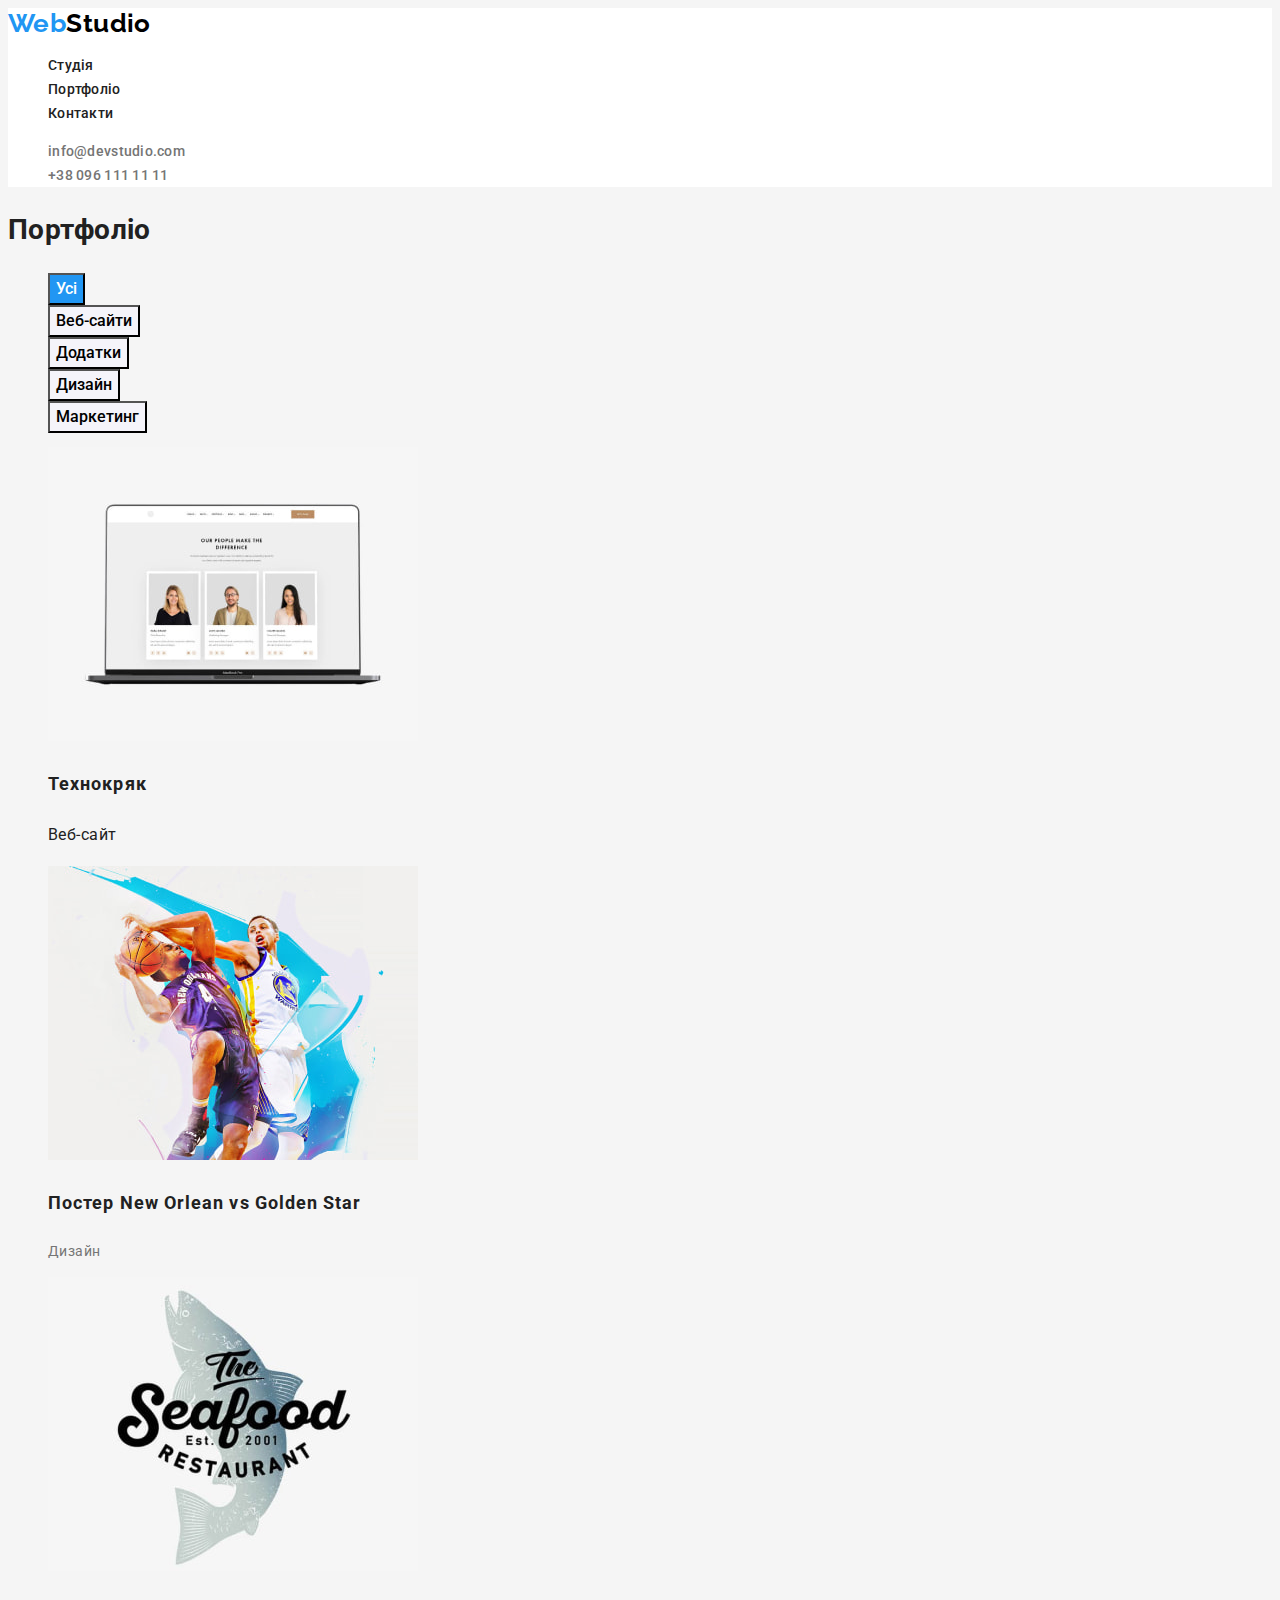
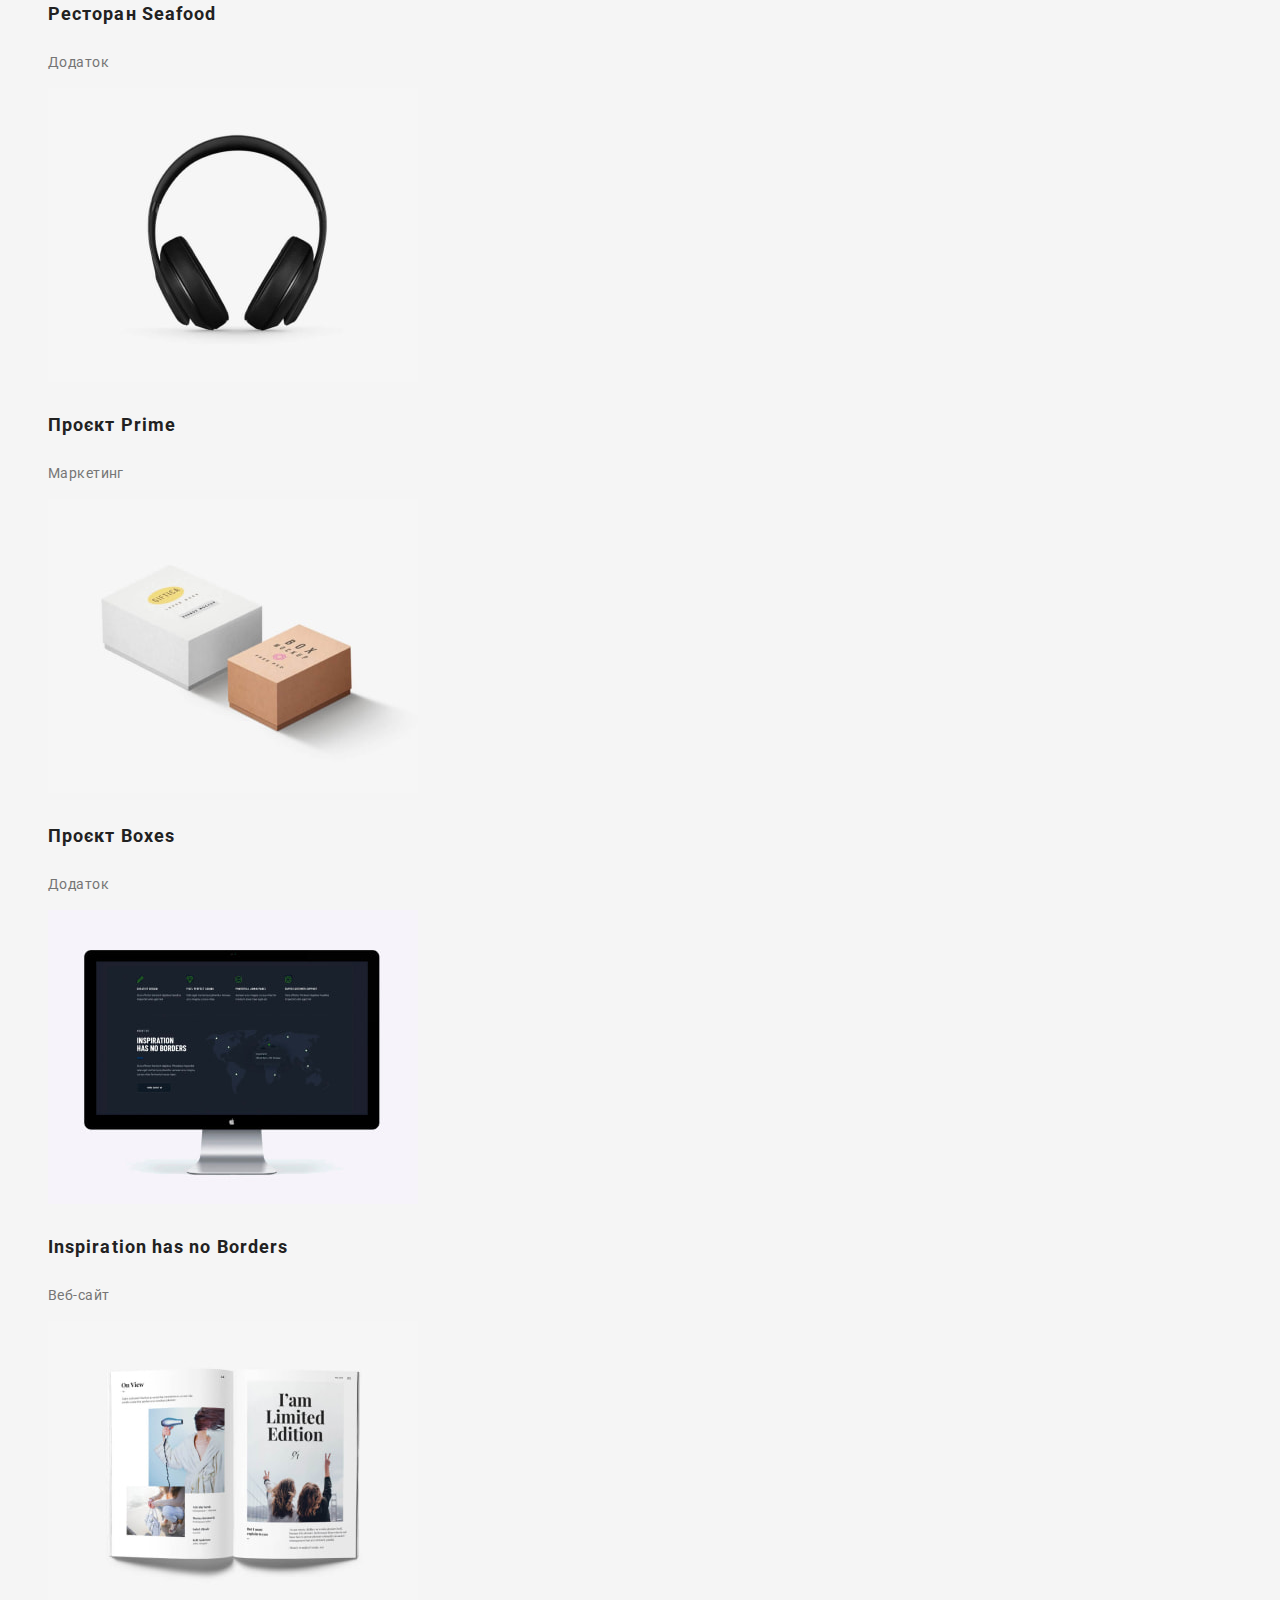
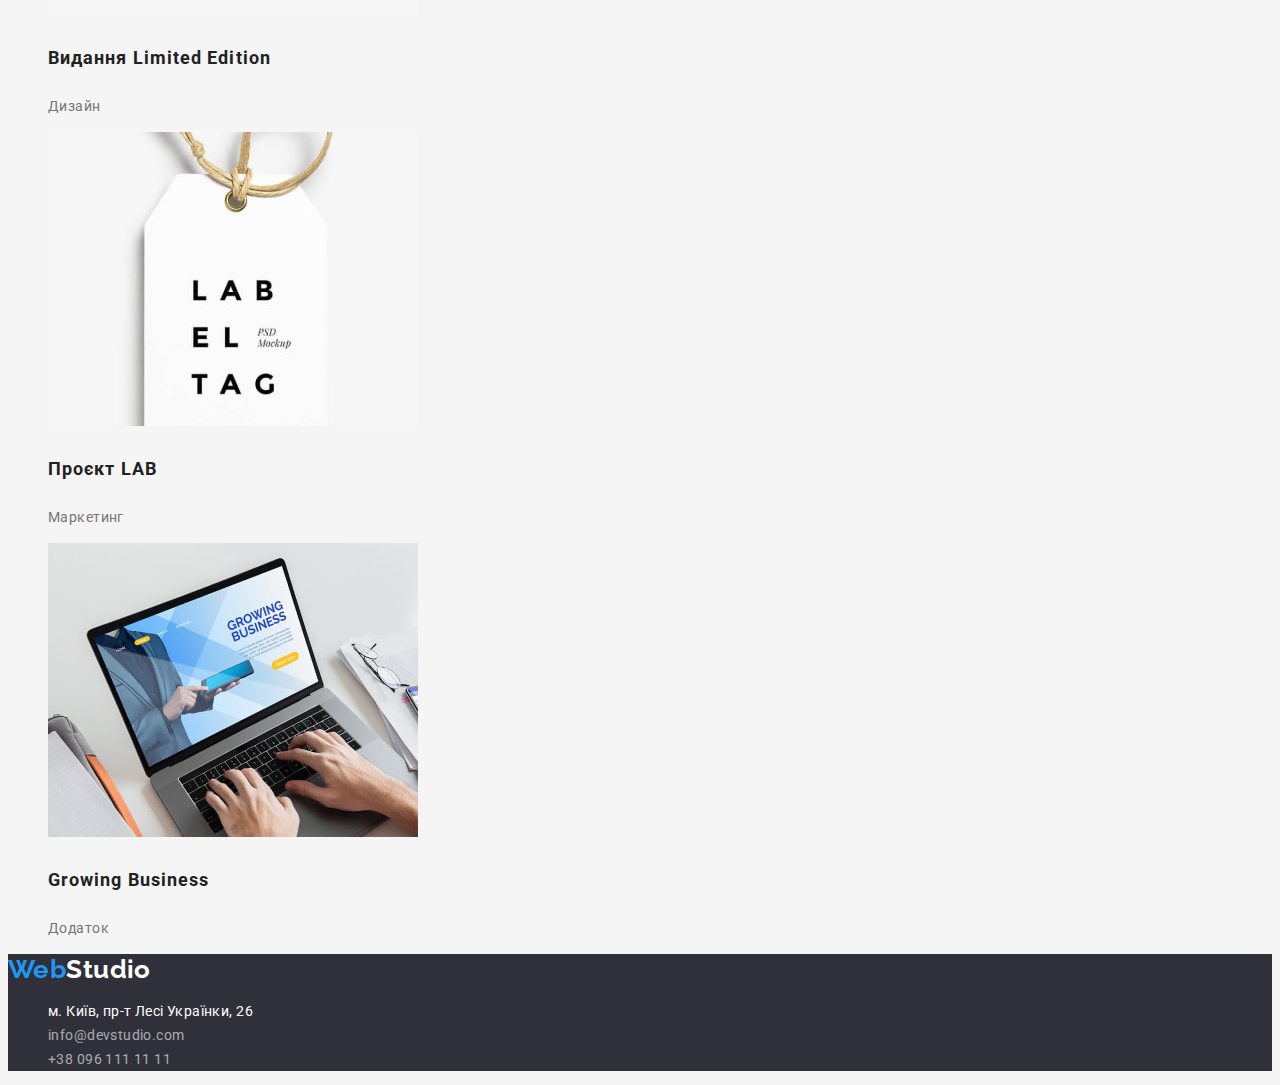
==== commit 5d522ed0: "Мелкие ошибки" ====
--- a/portfolio.html
+++ b/portfolio.html
@@ -32,7 +32,8 @@
 
     <header class="header">
       <nav class="main-nav">
-        <a class="logo link" href="./index.html"><span class="accent">Web</span><span class="dark">Studio</span</a>
+        <a class="logo link" href="./index.html"><span class="accent">Web</span><span class="dark">Studio</span>
+        </a>
         <ul class="nav-list list">
           <li class="nav-item"><a class="nav-link link" href="./index.html">Студія</a></li>
           <li class="nav-item"><a class="nav-link link current" href="./portfolio.html">Портфоліо</a></li>
@@ -54,9 +55,9 @@
       <section class="prtf">
         <h1>Портфоліо</h1>  
         <ul class="prtf-list list">
-          <li class="prtf-item"><button class="active" type="button">Усі</button></li>
+          <li class="prtf-item"><button class="active prtf-btn" type="button">Усі</button></li>
           <li class="prtf-item"><button class="prtf-btn" type="button">Веб-сайти</button></li>
-          <li class="prtf-item"><button class="prtf-btn"  atype="button">Додатки</button></li>
+          <li class="prtf-item"><button class="prtf-btn"  type="button">Додатки</button></li>
           <li class="prtf-item"><button class="prtf-btn" type="button">Дизайн</button></li>
           <li class="prtf-item"><button class="prtf-btn" type="button">Маркетинг</button></li>
         </ul>
@@ -167,7 +168,8 @@
     <!-- Footer -->
 
     <footer class="footer">
-      <a class="logo link" href="./index.html"><span class="accent">Web</span><span class="light">Studio</span</a>
+      <a class="logo link" href="./index.html"><span class="accent">Web</span><span class="light">Studio</span>
+      </a>
       <address class="addr">
         <ul class="addr-list list">
           <li class="addr-item">
